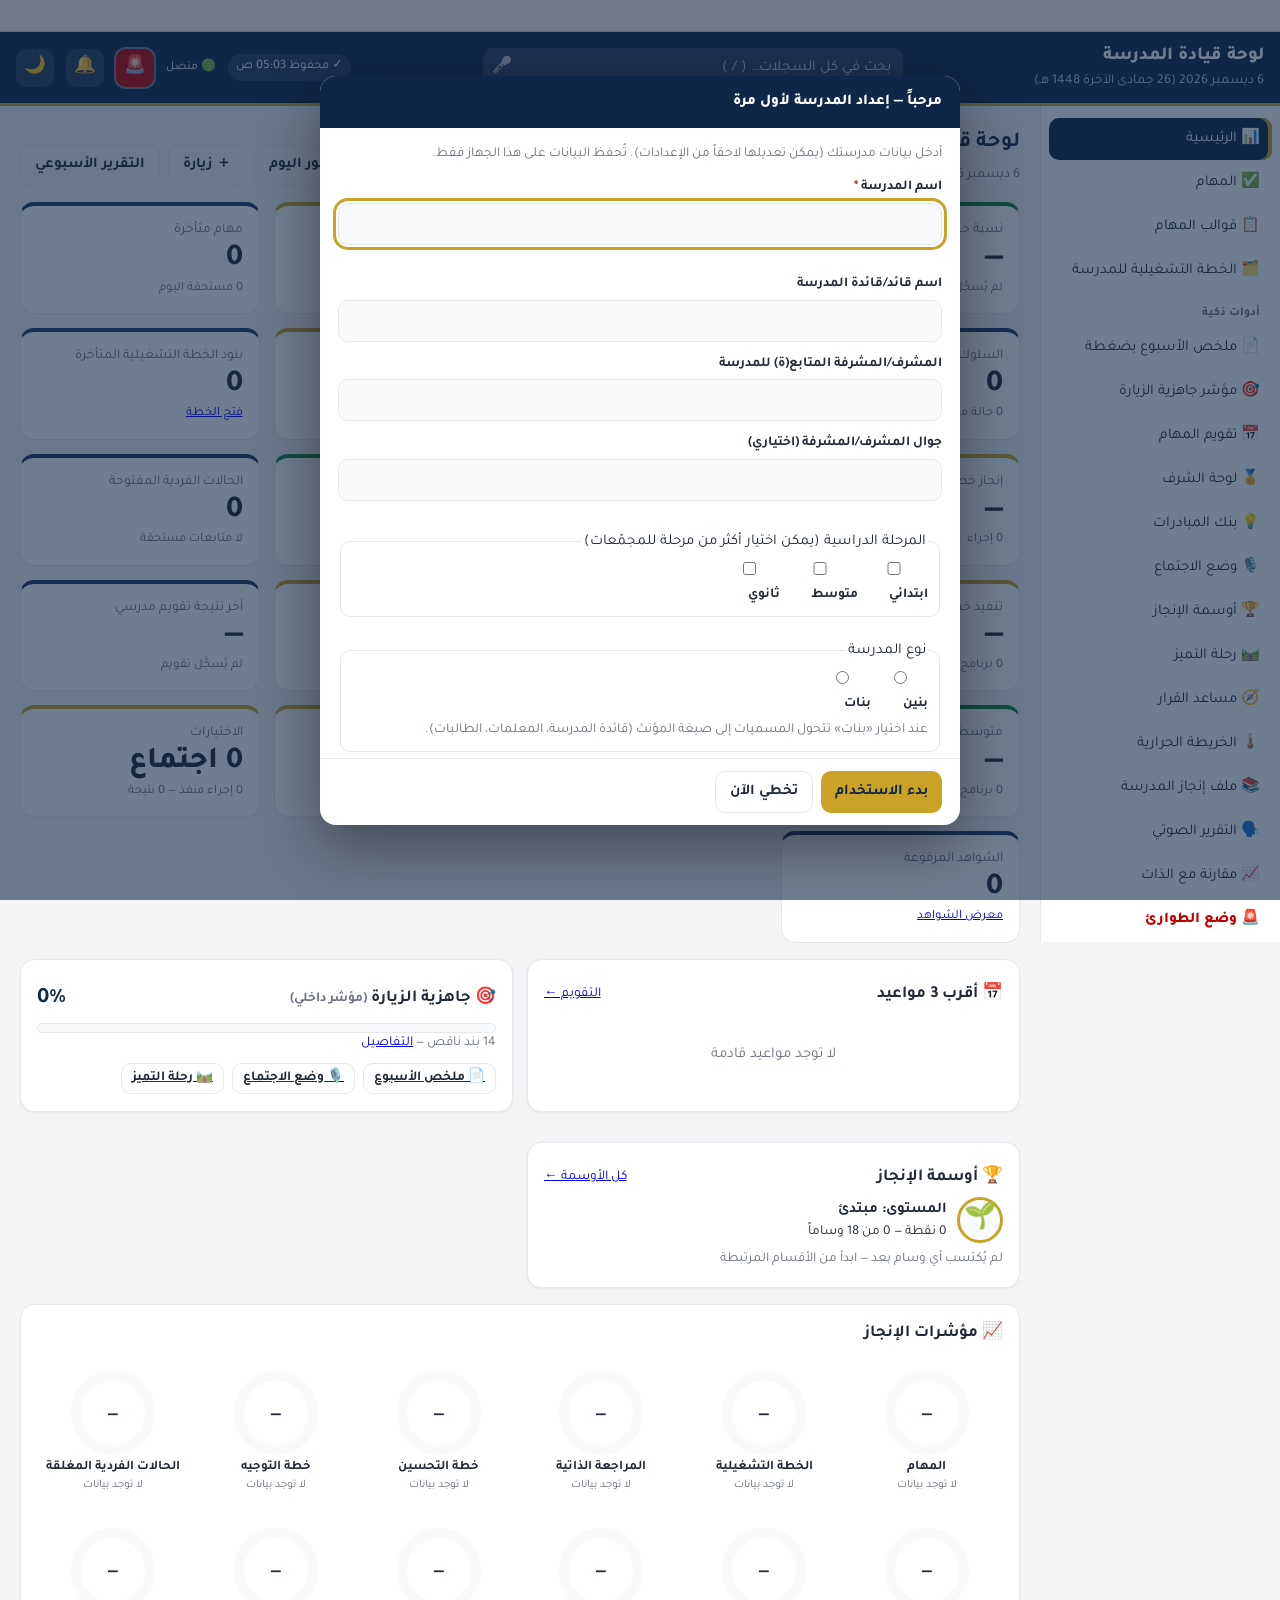
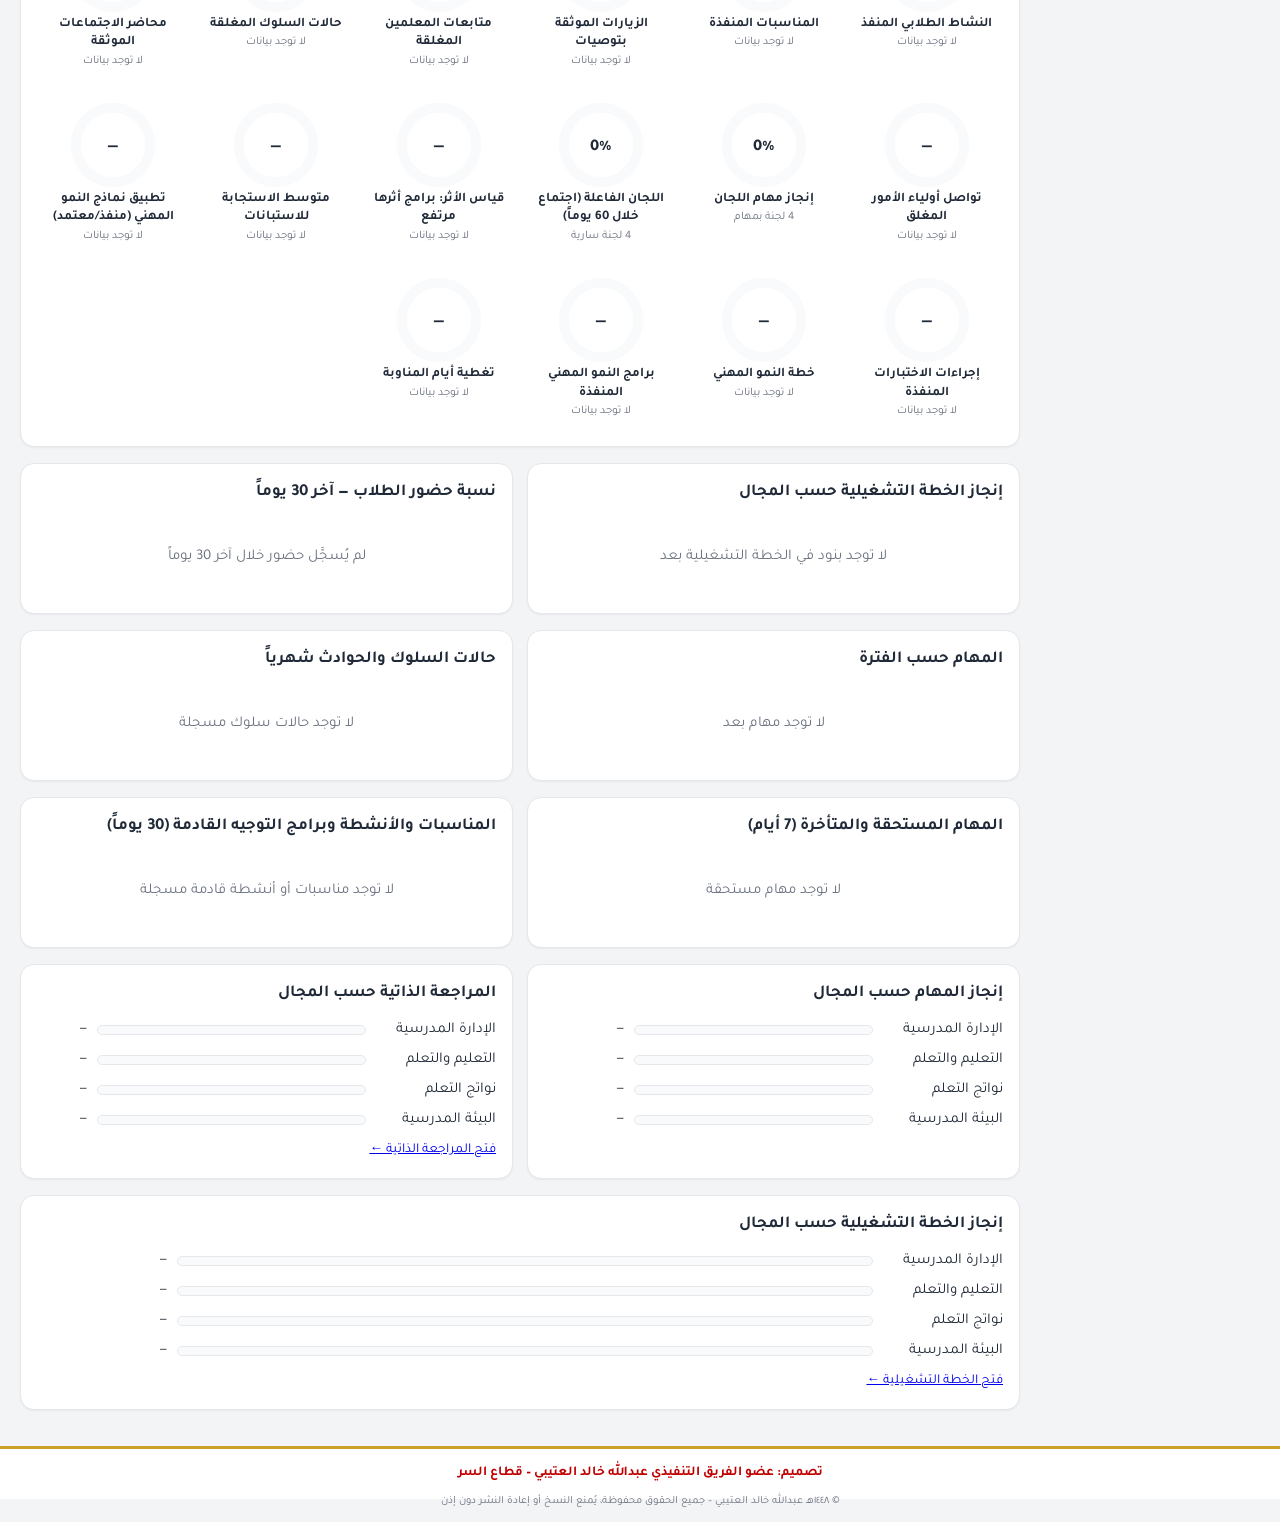
==== index.html @ 77ba96ba "v1.16.0 (wip): مساعد القرار، الخريطة الحرارية، ملف الإنجاز، التقرير الصوتي، وضع الطوارئ، مقارنة مع ا" ====
<!doctype html>
<!--
  لوحة قيادة المدرسة — © 2026 / 1448هـ عبدالله خالد العتيبي (Abdullah Khalid Alotaibi). جميع الحقوق محفوظة — All Rights Reserved.
  يُمنع النسخ أو التعديل أو إعادة النشر أو الاستخدام التجاري للكود أو التصميم دون إذن كتابي مسبق. انظر ملف LICENSE.
-->
<html lang="ar" dir="rtl">
<head>
<meta charset="utf-8">
<meta name="viewport" content="width=device-width,initial-scale=1,viewport-fit=cover">
<title>لوحة قيادة المدرسة</title>
<meta name="description" content="لوحة قيادة لمدير المدرسة: المهام، الزيارات الصفية، الاجتماعات، السلوك، الحضور، المراجعة الذاتية والتقارير — تعمل دون اتصال">
<meta name="theme-color" content="#0f2747">
<link rel="manifest" href="manifest.webmanifest">
<link rel="icon" href="icon.svg" type="image/svg+xml">
<link rel="apple-touch-icon" href="icon-192.png">
<meta name="apple-mobile-web-app-capable" content="yes">
<link rel="stylesheet" href="styles.css">
</head>
<body>
<a class="skip" href="#main">تخطَّ إلى المحتوى</a>
<div id="updateBar" class="banner gold" hidden>يتوفر إصدار جديد من التطبيق. <button id="updBtn" class="btn sm">تحديث الآن</button></div>
<div id="sampleBar" class="banner warn" hidden>⚠️ تعرض اللوحة <b>بيانات تجريبية للتوضيح فقط</b> وليست بيانات حقيقية. <button class="btn sm" data-act="clearSample">حذف البيانات التجريبية</button></div>
<div class="ticker" id="ticker" role="region" aria-label="تنبيهات"><span class="tk-run">⏰ تثبيت الغياب يوميًا قبل الساعة ٨ ص</span></div>
<header class="top">
  <button class="iconbtn menu" id="menuBtn" aria-label="القائمة" aria-expanded="false">☰</button>
  <img id="topLogo" class="logo" alt="" hidden>
  <div class="ttl"><h1 id="schoolTitle">لوحة قيادة المدرسة</h1><div id="todayDate" class="muted small"></div></div>
  <div class="search"><input id="q" type="search" placeholder="بحث في كل السجلات… ( / )" aria-label="بحث"></div>
  <span id="saveInd" class="save" title="حالة الحفظ">✓ محفوظ</span>
  <span id="netInd" class="net"></span>
  <a class="iconbtn emgbtn" id="emgBtn" href="#emg" aria-label="وضع الطوارئ" title="وضع الطوارئ">🚨</a>
  <button class="iconbtn bell" id="bellBtn" aria-label="التنبيهات" aria-haspopup="true">🔔<span id="bellBadge" class="badge" hidden></span></button>
  <button class="iconbtn" id="themeBtn" aria-label="تبديل الوضع الليلي/النهاري">🌙</button>
</header>
<div class="layout">
<nav id="nav" class="side" aria-label="الأقسام">
  <a href="#dashboard" data-v="dashboard">📊 الرئيسية</a>
  <a href="#tasks" data-v="tasks">✅ المهام <span class="pill red" id="navOver" hidden></span></a>
  <a href="#templates" data-v="templates">📋 قوالب المهام</a>
  <a href="#oplan" data-v="oplan">🗂️ الخطة التشغيلية للمدرسة <span class="pill red" id="navOp" hidden></span></a>
  <div class="sep">أدوات ذكية</div>
  <a href="#wsum" data-v="wsum">📄 ملخص الأسبوع بضغطة</a>
  <a href="#ready" data-v="ready">🎯 مؤشر جاهزية الزيارة</a>
  <a href="#cal" data-v="cal">📅 تقويم المهام</a>
  <a href="#honors" data-v="honors">🏅 لوحة الشرف</a>
  <a href="#inits" data-v="inits">💡 بنك المبادرات</a>
  <a href="#meet" data-v="meet">🎙️ وضع الاجتماع</a>
  <a href="#badges" data-v="badges">🏆 أوسمة الإنجاز</a>
  <a href="#journey" data-v="journey">🛤️ رحلة التميز</a>
  <a href="#decide" data-v="decide">🧭 مساعد القرار</a>
  <a href="#heat" data-v="heat">🌡️ الخريطة الحرارية</a>
  <a href="#portfolio" data-v="portfolio">📚 ملف إنجاز المدرسة</a>
  <a href="#vrep" data-v="vrep">🗣️ التقرير الصوتي</a>
  <a href="#cmp" data-v="cmp">📈 مقارنة مع الذات</a>
  <a href="#emg" data-v="emg" class="navemg">🚨 وضع الطوارئ</a>
  <div class="sep">السجلات</div>
  <a href="#attendance" data-v="attendance">🧑‍🎓 حضور الطلاب</a>
  <a href="#visits" data-v="visits">🏫 الزيارات الصفية</a>
  <a href="#followups" data-v="followups">👩‍🏫 متابعة المعلمين</a>
  <a href="#incidents" data-v="incidents">⚠️ السلوك والحوادث</a>
  <a href="#meetings" data-v="meetings">🗓️ الاجتماعات والمحاضر</a>
  <div class="sep">القياس والاستطلاع</div>
  <a href="#impact" data-v="impact">📈 قياس الأثر</a>
  <a href="#surveys" data-v="surveys">📋 الاستبانات</a>
  <div class="sep">الاختبارات</div>
  <a href="#exams" data-v="exams">📝 الاختبارات</a>
  <div class="sep">النمو المهني</div>
  <a href="#pd" data-v="pd">🎓 النمو المهني</a>
  <a href="#tpd" data-v="tpd">📚 النمو المهني للمعلمين ونماذج تطبيقه</a>
  <a href="#pdplan" data-v="pdplan">🗺️ خطة النمو المهني</a>
  <div class="sep">الأنشطة والمناسبات</div>
  <a href="#events" data-v="events">📅 تقويم المناسبات</a>
  <a href="#activities" data-v="activities">🏅 النشاط الطلابي</a>
  <a href="#parents" data-v="parents">👪 تواصل أولياء الأمور</a>
  <a href="#committees" data-v="committees">🧩 اللجان والتكليفات</a>
  <a href="#duty" data-v="duty">🕒 المناوبة والإشراف</a>
  <a href="#recognitions" data-v="recognitions">🏆 تكريم المنسوبين</a>
  <div class="sep">التوجيه الطلابي</div>
  <a href="#guidance" data-v="guidance">🧭 برامج التوجيه الطلابي</a>
  <a href="#gcases" data-v="gcases">🗂️ الحالات الفردية والإحالات</a>
  <a href="#gplan" data-v="gplan">🗓️ خطة برامج التوجيه</a>
  <div class="sep">المراجعة والتحسين</div>
  <a href="#evals" data-v="evals">📊 تحليل نتائج التقويم المدرسي</a>
  <a href="#review" data-v="review">🔎 المراجعة الذاتية</a>
  <a href="#actions" data-v="actions">🎯 إجراءات خطة التحسين</a>
  <div class="sep">أخرى</div>
  <a href="#evidence" data-v="evidence">📎 الشواهد</a>
  <a href="#reports" data-v="reports">🖨️ التقارير والتصدير</a>
  <a href="#audit" data-v="audit">🕓 سجل التغييرات</a>
  <a href="#settings" data-v="settings">⚙️ الإعدادات والنسخ الاحتياطي</a>
  <div class="ver muted small" id="verLbl"></div>
</nav>
<div id="bellPanel" class="bellp card" hidden role="dialog" aria-label="التنبيهات"></div>
<main id="main" tabindex="-1"></main>
</div>
<footer class="credit">تصميم: عضو الفريق التنفيذي عبدالله خالد العتيبي – قطاع السر</footer>
<div class="copyline">© ١٤٤٨هـ عبدالله خالد العتيبي – جميع الحقوق محفوظة، يُمنع النسخ أو إعادة النشر دون إذن</div>
<div id="printArea" class="print-area"></div>
<dialog id="dlg"><form id="dlgForm" method="dialog" novalidate></form></dialog>
<div id="toast" role="status" aria-live="polite"></div>
<input type="file" id="fileIn" accept="application/json,.json" hidden>
<input type="file" id="evIn" multiple accept="image/*,.pdf,.doc,.docx,.xls,.xlsx,.ppt,.pptx,.csv,.txt" hidden>
<input type="file" id="secIn" multiple accept="image/*,.pdf,.doc,.docx,.xls,.xlsx,.ppt,.pptx,.csv,.txt" hidden>
<input type="file" id="opIn" accept=".pdf,.doc,.docx,.xls,.xlsx,.ppt,.pptx" hidden>
<input type="file" id="opImpIn" accept=".csv,.xlsx,.xls,.ods,text/csv" hidden>
<input type="file" id="logoIn" accept="image/*" hidden>
<script src="vendor/qrcode.js" defer></script>
<script src="app.js"></script>
</body>
</html>
---- styles.css ----
@font-face{font-family:Tajawal;src:url(fonts/Tajawal-400.ttf) format('truetype');font-weight:400;font-display:swap}
@font-face{font-family:Tajawal;src:url(fonts/Tajawal-700.ttf) format('truetype');font-weight:700;font-display:swap}
@font-face{font-family:Tajawal;src:url(fonts/Tajawal-800.ttf) format('truetype');font-weight:800;font-display:swap}
:root{--navy:#0f2747;--navy2:#1b3a63;--gold:#c9a227;--gold2:#e9d48a;--bg:#f3f4f6;--card:#fff;--text:#1f2937;--muted:#6b7280;--line:#e5e7eb;--ok:#15803d;--warn:#b45309;--bad:#b91c1c;--info:#1d4ed8;--soft:#f9fafb}
[data-theme=dark]{--bg:#0b1220;--card:#121b2d;--text:#e5e7eb;--muted:#9ca3af;--line:#243149;--soft:#0f1729;--navy2:#24497a}
*{box-sizing:border-box}
html,body{margin:0}
body{font-family:Tajawal,"Segoe UI","Noto Naskh Arabic","Noto Sans Arabic",Tahoma,Arial,sans-serif;background:var(--bg);color:var(--text);line-height:1.6;font-size:15px}
.skip{position:absolute;right:-999px}.skip:focus{right:8px;top:8px;z-index:99;background:#fff;padding:6px}
button,input,select,textarea{font:inherit;color:inherit}
:focus-visible{outline:3px solid var(--gold);outline-offset:2px}
.top{position:sticky;top:0;z-index:20;display:flex;align-items:center;gap:12px;padding:10px 16px;background:var(--navy);color:#fff;border-bottom:3px solid var(--gold)}
.top h1{margin:0;font-size:1.15rem;font-weight:800}
.top .muted{color:#cbd5e1}
.ttl{flex:0 1 auto;min-width:0}
.logo{width:42px;height:42px;object-fit:contain;background:#fff;border-radius:8px;padding:2px}
.search{flex:1;display:flex;justify-content:center}
.search input{width:100%;max-width:420px;border:0;border-radius:10px;padding:8px 12px;background:#ffffff1f;color:#fff}
.search input::placeholder{color:#cbd5e1}
.iconbtn{background:#ffffff1a;border:0;color:#fff;width:38px;height:38px;border-radius:10px;cursor:pointer;font-size:1.1rem}
.menu{display:none}
.save{font-size:.8rem;padding:3px 8px;border-radius:20px;background:#ffffff1a;white-space:nowrap}
.save.saving{background:var(--gold);color:var(--navy)}
.net{font-size:.75rem;white-space:nowrap}
.layout{display:flex;min-height:calc(100vh - 64px)}
.side{width:240px;flex:none;background:var(--card);border-left:1px solid var(--line);padding:12px 8px;position:sticky;top:64px;height:calc(100vh - 64px);overflow:auto}
.side a{display:flex;align-items:center;gap:6px;padding:9px 12px;border-radius:10px;color:var(--text);text-decoration:none;margin-bottom:2px}
.side a:hover{background:var(--soft)}
.side a.on{background:var(--navy);color:#fff;box-shadow:inset -4px 0 0 var(--gold)}
.side .sep{font-size:.75rem;color:var(--muted);margin:12px 12px 4px;font-weight:700}
.ver{padding:12px}
main{flex:1;min-width:0;padding:20px;max-width:1300px}
h2{font-size:1.35rem;margin:0 0 4px;color:var(--navy)}[data-theme=dark] h2{color:var(--gold2)}
h3{font-size:1.05rem;margin:0 0 10px}
.muted{color:var(--muted)}.small{font-size:.85rem}
.head{display:flex;flex-wrap:wrap;align-items:flex-end;justify-content:space-between;gap:10px;margin-bottom:16px}
.card{background:var(--card);border:1px solid var(--line);border-radius:14px;padding:16px;margin-bottom:16px;box-shadow:0 1px 2px #0000000d}
.grid{display:grid;gap:14px}
.kpis{grid-template-columns:repeat(auto-fit,minmax(190px,1fr));margin-bottom:16px}
.kpi{background:var(--card);border:1px solid var(--line);border-radius:14px;padding:14px 16px;border-top:4px solid var(--navy2)}
.kpi.gold{border-top-color:var(--gold)}.kpi.red{border-top-color:var(--bad)}.kpi.green{border-top-color:var(--ok)}
.kpi .l{color:var(--muted);font-size:.85rem}.kpi .v{font-size:1.9rem;font-weight:800;line-height:1.2}.kpi .s{font-size:.8rem;color:var(--muted)}
.two{grid-template-columns:1fr 1fr}
.btn{background:var(--navy);color:#fff;border:0;border-radius:10px;padding:8px 14px;cursor:pointer;font-weight:700;white-space:nowrap}
.btn:hover{background:var(--navy2)}
.btn.gold{background:var(--gold);color:var(--navy)}
.btn.ghost{background:transparent;color:var(--text);border:1px solid var(--line)}
.btn.red{background:var(--bad)}
.btn.sm{padding:4px 10px;font-size:.85rem}
.btns{display:flex;flex-wrap:wrap;gap:8px}
.tbl-wrap{overflow-x:auto}
table{width:100%;border-collapse:collapse;font-size:.9rem}
th,td{padding:8px;border-bottom:1px solid var(--line);text-align:right;vertical-align:top}
th{background:var(--soft);font-weight:700;white-space:nowrap}
tr.over td{background:#b91c1c12}
.pill{display:inline-block;padding:1px 9px;border-radius:20px;font-size:.78rem;background:var(--soft);border:1px solid var(--line);white-space:nowrap}
.pill.red{background:var(--bad);color:#fff;border:0}.pill.green{background:#15803d1a;color:var(--ok);border-color:#15803d40}
.pill.amber{background:#b453091a;color:var(--warn);border-color:#b4530940}.pill.blue{background:#1d4ed81a;color:var(--info);border-color:#1d4ed840}
.pill.sample{background:var(--gold2);color:#5b4500;border:0}
.bar{height:10px;background:var(--soft);border:1px solid var(--line);border-radius:10px;overflow:hidden}
.bar>i{display:block;height:100%;background:linear-gradient(90deg,var(--gold),var(--navy2))}
.row{display:flex;align-items:center;gap:10px;margin:6px 0}.row .grow{flex:1}
.filters{display:flex;flex-wrap:wrap;gap:8px;margin-bottom:10px}
.filters select,.filters input{padding:6px 10px;border:1px solid var(--line);border-radius:10px;background:var(--card)}
.empty{padding:28px;text-align:center;color:var(--muted)}
.banner{padding:8px 16px;text-align:center;font-size:.9rem}
.banner.gold{background:var(--gold);color:var(--navy)}.banner.warn{background:#fef3c7;color:#78350f}
.banner .btn{margin-inline-start:8px}
dialog{border:0;border-radius:16px;padding:0;width:min(640px,96vw);background:var(--card);color:var(--text);box-shadow:0 20px 60px #0006}
dialog::backdrop{background:#0f274799}
.dlg-h{padding:14px 18px;background:var(--navy);color:#fff;font-weight:800;display:flex;justify-content:space-between}
.dlg-b{padding:16px 18px;display:grid;grid-template-columns:1fr 1fr;gap:12px;max-height:70vh;overflow:auto}
.dlg-f{padding:12px 18px;border-top:1px solid var(--line);display:flex;gap:8px;justify-content:flex-start}
.fld{display:flex;flex-direction:column;gap:4px}.fld.full{grid-column:1/-1}
.fld label{font-size:.85rem;font-weight:700}
.fld input,.fld select,.fld textarea{padding:8px 10px;border:1px solid var(--line);border-radius:10px;background:var(--soft);width:100%}
.fld textarea{min-height:80px;resize:vertical}
.fld .err{color:var(--bad);font-size:.8rem;min-height:1em}
.fld.bad input,.fld.bad select,.fld.bad textarea{border-color:var(--bad)}
.req{color:var(--bad)}
#toast{position:fixed;bottom:18px;left:50%;transform:translateX(-50%);background:var(--navy);color:#fff;padding:10px 18px;border-radius:12px;opacity:0;transition:.25s;pointer-events:none;z-index:50;border-bottom:3px solid var(--gold)}
#toast.show{opacity:1}
.tpl-group{margin-bottom:14px}
.tpl{display:flex;align-items:flex-start;gap:8px;padding:8px;border-bottom:1px dashed var(--line)}
.tpl input[type=checkbox]{margin-top:5px;width:18px;height:18px}
.rv-item{display:grid;grid-template-columns:1fr auto;gap:8px;padding:10px 0;border-bottom:1px solid var(--line)}
.seg{display:inline-flex;border:1px solid var(--line);border-radius:10px;overflow:hidden}
.seg button{border:0;background:var(--card);padding:5px 10px;cursor:pointer;font-size:.85rem}
.seg button.on[data-s="2"]{background:var(--ok);color:#fff}.seg button.on[data-s="1"]{background:var(--warn);color:#fff}.seg button.on[data-s="0"]{background:var(--bad);color:#fff}
.rv-item textarea{grid-column:1/-1;padding:6px 10px;border:1px solid var(--line);border-radius:10px;background:var(--soft);min-height:38px}
.hl{background:var(--gold2);color:#000;border-radius:3px}
.print-area{display:none}
@media (max-width:900px){.two{grid-template-columns:1fr}}
@media (max-width:820px){
 .menu{display:inline-block}
 .side{position:fixed;top:0;right:0;height:100vh;z-index:40;transform:translateX(105%);transition:.2s;box-shadow:-10px 0 30px #0004;padding-top:20px}
 .side.open{transform:none}
 .top{flex-wrap:wrap;gap:8px;padding:8px 10px}
 .search{order:9;flex-basis:100%}.search input{max-width:none}
 .ttl h1{font-size:1rem}
 main{padding:12px}
 .dlg-b{grid-template-columns:1fr}
 .kpi .v{font-size:1.5rem}
 .kpis{grid-template-columns:1fr 1fr}
 .net{display:none}
 table.resp thead{display:none}
 table.resp tr{display:block;border:1px solid var(--line);border-radius:12px;margin-bottom:10px;padding:6px;background:var(--card)}
 table.resp td{display:flex;gap:8px;border:0;padding:4px 6px}
 table.resp td::before{content:attr(data-l);font-weight:700;color:var(--muted);min-width:90px;flex:none}
}
@media print{
 body{background:#fff;color:#000;font-size:12pt}
 body>*:not(.print-area){display:none!important}
 .print-area{display:block}
 .print-area table{font-size:10pt}
 .print-area th{background:#eef1f6!important;-webkit-print-color-adjust:exact;print-color-adjust:exact}
 .ph{display:flex;align-items:center;gap:12px;border-bottom:3px solid #c9a227;padding-bottom:8px;margin-bottom:12px}
 .ph img{width:64px;height:64px;object-fit:contain}
 .print-area h2{color:#0f2747}
 .print-area section{page-break-inside:avoid;margin-bottom:14px}
 .sig{display:flex;justify-content:space-between;margin-top:40px}
 @page{size:A4;margin:14mm}
}
.bell{position:relative}.badge{position:absolute;top:-4px;left:-4px;background:var(--bad);color:#fff;border-radius:10px;font-size:.7rem;padding:0 6px;font-weight:800}
.bellp{position:fixed;top:66px;left:12px;width:min(380px,94vw);max-height:75vh;overflow:auto;z-index:45;box-shadow:0 12px 40px #0004}
.bellp h4{margin:10px 0 4px;color:var(--navy2);font-size:.9rem}.bellp .it{display:flex;justify-content:space-between;gap:8px;padding:6px 0;border-bottom:1px dashed var(--line);font-size:.9rem}
@media (max-width:820px){.ttl{flex:1}.save{font-size:.7rem;padding:2px 6px}.logo{width:34px;height:34px}.iconbtn{width:34px;height:34px}}
.credit{text-align:center;padding:14px;font-size:.85rem;color:var(--muted);border-top:3px solid var(--gold);background:var(--card)}
@media (max-width:820px){#todayDate{display:none}}
.evb{position:relative}.evn{background:var(--gold);color:var(--navy);border-radius:10px;padding:0 6px;font-size:.72rem;font-weight:800;margin-inline-start:3px}
.ev-drop{border:2px dashed var(--gold);border-radius:14px;padding:18px;text-align:center;cursor:pointer;background:var(--soft)}.ev-drop.on{background:var(--gold2)}
.ev-grid{display:grid;grid-template-columns:repeat(auto-fill,minmax(150px,1fr));gap:12px}
.ev-it{border:1px solid var(--line);border-radius:12px;padding:8px;background:var(--card);display:flex;flex-direction:column;gap:4px}
.ev-it img{width:100%;height:110px;object-fit:cover;border-radius:8px;background:var(--soft)}.ev-ic{height:110px;display:flex;align-items:center;justify-content:center;font-size:3rem;background:var(--soft);border-radius:8px}
.ev-nm{font-size:.82rem;white-space:nowrap;overflow:hidden;text-overflow:ellipsis}

.ticker{position:relative;height:32px;overflow:hidden;background:#fff5f5;border-bottom:1px solid #fecaca}
.ticker .tk-run{position:absolute;top:0;right:100%;line-height:32px;white-space:nowrap;color:#c00;font-weight:800;font-size:.95rem;animation:tk 30s linear infinite;will-change:transform}
@keyframes tk{from{transform:translateX(0)}to{transform:translateX(calc(100vw + 100%))}}
.ticker:hover .tk-run,.ticker.paused .tk-run,.ticker:focus-within .tk-run{animation-play-state:paused}
[data-theme=dark] .ticker{background:#2a1215;border-color:#5c1d24}[data-theme=dark] .ticker .tk-run,[data-theme=dark] .tk-link{color:#ff6b6b}
@media (max-width:820px){.ticker .tk-run{font-size:.9rem}}
@media (prefers-reduced-motion:reduce){.ticker{height:auto;min-height:32px}.ticker .tk-run{animation:none;position:static;display:block;text-align:center;white-space:normal}}
@media print{.ticker{display:none}}
/* Girls' school pink palette */
[data-g=girls]{--navy:#8a1f5a;--navy2:#b03a7a;--gold:#e98fbc;--gold2:#f9d5e7;--bg:#fdf3f8;--line:#f1d9e5;--soft:#fdf7fa}
[data-g=girls][data-theme=dark]{--navy:#4a1233;--navy2:#8e2f66;--gold:#f19cc6;--gold2:#5c2443;--bg:#170b12;--card:#22121b;--line:#43223a;--soft:#1c0f17;--text:#f6e7ef;--muted:#c9a7b9}
[data-g=girls] .btn.gold{color:#4a0d2f}[data-g=girls] .evn{color:#4a0d2f}
[data-g=girls][data-theme=dark] h2{color:#f7b6d5}
[data-g=girls] .pill.sample{color:#6b1442}
.navf{margin-inline-start:auto;font-size:.72rem;background:var(--gold2);color:#4a3500;border-radius:10px;padding:0 6px;font-weight:700}[data-g=girls] .navf{color:#6b1442}.side a.on .navf{background:var(--gold);color:var(--navy)}
.seccard>summary{list-style:none}.seccard>summary::-webkit-details-marker{display:none}
.ttl{max-width:48%}#todayDate{white-space:nowrap;overflow:hidden;text-overflow:ellipsis}
.search{min-width:180px}
@media (max-width:820px){.ttl{max-width:none}table.resp td{flex-wrap:wrap;word-break:break-word;min-width:0}table.resp td>*{max-width:100%}}

:root{--d1:#1d4ed8;--d2:#0f766e;--d3:#b45309;--d4:#7c3aed}
.ptabs{display:flex;gap:8px;overflow-x:auto;padding:4px 2px 10px;margin-bottom:6px;scrollbar-width:thin}
.ptab{display:inline-flex;align-items:center;gap:6px;border:1px solid var(--line);background:var(--card);border-radius:999px;padding:7px 14px;cursor:pointer;white-space:nowrap;font-weight:700;color:var(--text);transition:.15s}
.ptab:hover{border-color:var(--gold)}.ptab.on{background:var(--navy);color:#fff;border-color:var(--navy);box-shadow:0 3px 10px #0002}
.ptab .pc{background:var(--soft);color:var(--text);border-radius:999px;padding:0 8px;font-size:.78rem}.ptab.on .pc{background:var(--gold);color:var(--navy)}
.ptab .po{background:var(--bad);color:#fff;border-radius:999px;padding:0 7px;font-size:.75rem}
.pgroup{margin:6px 0 18px}.pghead{display:flex;align-items:center;gap:10px;padding:8px 2px;border-bottom:2px solid var(--gold);margin-bottom:10px}.pghead h3{margin:0;flex:1;color:var(--navy2)}[data-theme=dark] .pghead h3{color:var(--gold2)}
.pi{font-size:1.15rem}
.tgrid{display:grid;grid-template-columns:repeat(auto-fill,minmax(340px,1fr));gap:12px}
.tcard{display:flex;gap:12px;align-items:flex-start;background:var(--card);border:1px solid var(--line);border-inline-start:5px solid var(--dc);border-radius:14px;padding:12px 14px;box-shadow:0 1px 3px #0000000f;transition:.15s}
.tcard:hover{box-shadow:0 6px 18px #00000014;transform:translateY(-1px)}
.tcard.over{background:linear-gradient(0deg,#b91c1c0d,#b91c1c0d),var(--card);border-color:#b91c1c55;border-inline-start-color:var(--bad)}
.tcard.done{opacity:.72}.tcard.done .ttl2{text-decoration:line-through;text-decoration-color:var(--muted)}
.tchk{flex:none;width:28px;height:28px;border-radius:50%;border:2px solid var(--gold);background:transparent;cursor:pointer;color:#fff;font-weight:800;margin-top:2px}
.tchk:hover{background:var(--gold2)}.tcard.done .tchk{background:var(--ok);border-color:var(--ok);cursor:default}
.tbody{flex:1;min-width:0}.ttl2{font-weight:700;line-height:1.5;margin-bottom:6px}
.chips{display:flex;flex-wrap:wrap;gap:5px}.chip{font-size:.74rem;padding:1px 9px;border-radius:999px;background:var(--soft);border:1px solid var(--line);white-space:nowrap}
.chip.dom{background:color-mix(in srgb,var(--dc) 12%,transparent);color:var(--dc);border-color:color-mix(in srgb,var(--dc) 35%,transparent);font-weight:700}
[data-theme=dark] .chip.dom{color:color-mix(in srgb,var(--dc) 55%,#fff)}
.chip.red{background:#b91c1c14;color:var(--bad);border-color:#b91c1c40}.chip.amber{background:#b4530914;color:var(--warn);border-color:#b4530940}.chip.green{background:#15803d14;color:var(--ok);border-color:#15803d40}.chip.blue{background:#1d4ed814;color:var(--info);border-color:#1d4ed840}.chip.gray{color:var(--muted)}
[data-theme=dark] .chip.red{color:#fca5a5}[data-theme=dark] .chip.amber{color:#fcd34d}[data-theme=dark] .chip.green{color:#86efac}[data-theme=dark] .chip.blue{color:#93c5fd}
.tnote{margin-top:6px}
.tside{flex:none;display:flex;flex-direction:column;align-items:flex-end;gap:6px;text-align:left}.tdue{font-size:.8rem;color:var(--muted);text-align:end}.tdue.bad{color:var(--bad);font-weight:700}
.tdom{margin:14px 0}.tdom h4{margin:0 0 8px;color:var(--dc);border-inline-start:4px solid var(--dc);padding-inline-start:8px}
[data-theme=dark] .tdom h4{color:color-mix(in srgb,var(--dc) 55%,#fff)}
.tplgrid{display:grid;grid-template-columns:repeat(auto-fill,minmax(300px,1fr));gap:8px}
.tplc{display:flex;align-items:center;gap:8px;border:1px solid var(--line);border-radius:12px;padding:8px 10px;background:var(--soft);cursor:pointer}
.tplc:has(input:checked){border-color:var(--gold);background:color-mix(in srgb,var(--gold) 14%,var(--card))}
.tplc input[type=checkbox]{width:18px;height:18px;flex:none;accent-color:var(--navy)}
.tplc .tpl-t{flex:1;min-width:0;border:0;background:transparent;padding:2px;font-weight:600}
.iconbtn.sm{width:26px;height:26px;font-size:.8rem;background:transparent;color:var(--muted)}
@media (max-width:820px){.tgrid,.tplgrid{grid-template-columns:1fr}.tcard{flex-wrap:wrap}.tside{flex-direction:row;width:100%;justify-content:space-between;align-items:center;padding-top:6px;border-top:1px dashed var(--line)}.tdue br{display:none}.ptab{padding:6px 11px}}
@media print{.print-area h3{border-bottom:2px solid #c9a227;padding-bottom:3px;margin-top:14px}.print-area table tr:nth-child(even) td{background:#f7f7f9!important;-webkit-print-color-adjust:exact;print-color-adjust:exact}}

.tcard{flex-wrap:wrap}.tbody{flex:1 1 calc(100% - 50px)}
.tside{flex:1 1 100%;flex-direction:row;justify-content:space-between;align-items:center;padding-top:8px;margin-top:2px;border-top:1px dashed var(--line);text-align:start}.tdue{text-align:start}.tdue br{display:none}
.tplc{align-items:flex-start}.tplc .tpl-t{resize:none;line-height:1.5;font:inherit;font-weight:600;min-height:2.6em;overflow:hidden}
.tplc input[type=checkbox]{margin-top:4px}

.rings{display:grid;grid-template-columns:repeat(auto-fill,minmax(130px,1fr));gap:10px}
.ring{display:flex;flex-direction:column;align-items:center;text-decoration:none;color:var(--text);padding:8px;border-radius:12px;border:1px solid transparent;transition:.15s}
.ring:hover{border-color:var(--line);background:var(--soft)}
.ring svg{width:92px;height:92px}.rg-bg{fill:none;stroke:var(--soft);stroke-width:9}[data-theme=dark] .rg-bg{stroke:var(--line)}
.rg-fg{fill:none;stroke-width:9;stroke-linecap:round;animation:rg 1.1s ease-out both}
@keyframes rg{from{stroke-dashoffset:var(--c)}to{stroke-dashoffset:var(--o)}}
.rg-t{font-weight:800;font-size:15px;fill:var(--text);font-family:inherit}
.rg-l{font-weight:700;font-size:.82rem;text-align:center;line-height:1.4}.rg-s{font-size:.72rem;color:var(--muted);text-align:center}
.chart{width:100%;height:auto;display:block;overflow:visible}
.chart .ct{fill:var(--text);font-size:13px;font-family:inherit}.chart .ct.s{fill:var(--muted);font-size:11px}.chart .ct.b{font-weight:800}
.cb-bg{fill:var(--soft)}[data-theme=dark] .cb-bg{fill:var(--line)}
.cg{stroke:var(--line);stroke-dasharray:4 4}
.cl{fill:none;stroke:var(--navy2);stroke-width:3;stroke-linejoin:round;stroke-linecap:round}[data-theme=dark] .cl{stroke:var(--gold)}
.cd{fill:var(--gold);stroke:var(--card);stroke-width:2}
.s-done{fill:var(--ok);background:var(--ok)}.s-pend{fill:var(--gold);background:var(--gold)}.s-over{fill:var(--bad);background:var(--bad)}.s-inc{fill:var(--navy2)}[data-theme=dark] .s-inc{fill:var(--gold)}
.legend{display:flex;gap:14px;justify-content:center;font-size:.8rem;margin-top:4px}.legend i{display:inline-block;width:12px;height:12px;border-radius:3px;margin-inline-end:4px;vertical-align:middle}
.anim{animation:gx 1s ease-out both;transform-box:fill-box;transform-origin:right}
@keyframes gx{from{transform:scaleX(0)}}
.anim-v{animation:gy .9s ease-out both;transform-box:fill-box;transform-origin:bottom}
@keyframes gy{from{transform:scaleY(0)}}
.anim-l{stroke-dasharray:2000;animation:gl 1.6s ease-out both}@keyframes gl{from{stroke-dashoffset:2000}to{stroke-dashoffset:0}}
@media (prefers-reduced-motion:reduce){.rg-fg,.anim,.anim-v,.anim-l{animation:none}}
@media (max-width:820px){.rings{grid-template-columns:repeat(3,1fr);gap:4px}.ring svg{width:76px;height:76px}.rg-l{font-size:.74rem}}
@media (max-width:380px){.rings{grid-template-columns:repeat(2,1fr)}}
.chart{direction:ltr}.chart text{unicode-bidi:plaintext}
.tside .btns{flex-wrap:nowrap}.tdue{flex:1}
[hidden]{display:none!important}

.comgrid{display:grid;grid-template-columns:repeat(auto-fill,minmax(260px,1fr));gap:12px;margin-bottom:16px}
.comcard{display:block;text-decoration:none;color:var(--text);background:var(--card);border:1px solid var(--line);border-top:4px solid var(--gold);border-radius:14px;padding:14px;transition:.15s}
.comcard:hover{box-shadow:0 6px 18px #00000014;transform:translateY(-1px)}
@media (max-width:820px){.comgrid{grid-template-columns:1fr}}

.offc h3{color:var(--navy2)}[data-theme=dark] .offc h3{color:var(--gold2)}
.offp{line-height:2;margin:0}.offl{margin:0;padding-inline-start:22px;line-height:2}
.offt{margin:0;padding-inline-start:26px;line-height:1.9}.offt li{padding:6px 4px;border-bottom:1px dashed var(--line);display:list-item}
.offt li>*{vertical-align:middle}.offt .tk{display:inline-block;margin-inline-end:6px}.offt .tk input{width:18px;height:18px;accent-color:var(--ok)}
.offt li.dn .tx{color:var(--muted);text-decoration:line-through}.offt .evb{margin-inline-start:6px;padding:0 8px}
@media print{.print-area ol,.print-area ul{line-height:1.9}.print-area section h3{font-size:12pt}}

.credit{color:#c00000!important;font-weight:700}
[data-theme=dark] .credit{color:#ff6b6b!important}
.credit-print{color:#c00000!important}
@media print{.credit,.credit-print{color:#c00000!important;-webkit-print-color-adjust:exact;print-color-adjust:exact}}

@media (max-width:820px){table.resp td>.cv{flex:1 1 0;min-width:0}}

.fhead{border-top:1px dashed var(--line);padding-top:8px;margin-top:4px;color:var(--navy2)}[data-theme=dark] .fhead{color:var(--gold2)}
.howto summary{cursor:pointer}.howto[open] summary{margin-bottom:8px}
.svb{border:1px solid var(--line);border-radius:12px;padding:10px;margin-top:8px}.svb select{max-width:60%}
.svq{border-bottom:1px dashed var(--line);padding:8px 0}.recs{padding-inline-start:18px;line-height:2}
.hb{display:flex;flex-direction:column;gap:4px;margin-top:6px}.hbr{display:flex;align-items:center;gap:8px;font-size:.88rem}
.hbl{width:130px;flex:none}.hbt{flex:1;background:var(--bg);border-radius:6px;height:14px;overflow:hidden}.hbt i{display:block;height:100%;background:var(--gold);border-radius:6px;-webkit-print-color-adjust:exact;print-color-adjust:exact}
.hbv{width:80px;flex:none;text-align:left;direction:ltr;font-variant-numeric:tabular-nums}
.svqr{margin-top:10px;width:200px;max-width:70vw;background:#fff;padding:6px;border-radius:8px}.svqr svg{width:100%;height:auto;display:block}
@media (max-width:820px){.hbl{width:96px}.hbv{width:64px}}
@media print{.hbt{border:1px solid #ccc}}
.pill.gray{background:#eef1f4;color:#55606b}[data-theme=dark] .pill.gray{background:#2a3340;color:#c5ccd5}
#toast{pointer-events:none}

.vw{position:relative;display:block;width:100%}.vw>input,.vw>textarea{width:100%;padding-inline-end:38px!important}
.search .vw{display:flex;max-width:100%}.search .vw>input{flex:1}
.micb{position:absolute;inset-inline-end:4px;top:50%;transform:translateY(-50%);width:30px;height:30px;border:0;border-radius:50%;background:transparent;cursor:pointer;font-size:16px;line-height:30px;padding:0;opacity:.75}
.vw.ta .micb{top:6px;transform:none}.micb:hover,.micb:focus-visible{opacity:1;background:#0000000f}
.micb.on{opacity:1;background:#c00000;color:#fff;animation:micp 1.2s infinite}.vw.listening>input,.vw.listening>textarea{outline:2px solid #c00000;outline-offset:1px}
@keyframes micp{0%{box-shadow:0 0 0 0 #c0000066}70%{box-shadow:0 0 0 9px #c0000000}100%{box-shadow:0 0 0 0 #c0000000}}
@media (prefers-reduced-motion:reduce){.micb.on{animation:none}}
@media print{.micb{display:none!important}}
.search .vw{max-width:420px;width:100%}.search .micb{color:#fff;filter:grayscale(1) brightness(2.2)}.search .micb.on{filter:none}
@media (max-width:820px){.search .vw{max-width:none}}

.tk-link{color:#c00;text-decoration:none;cursor:pointer;padding:4px 2px}.tk-link u{text-decoration:underline;text-decoration-thickness:2px;text-underline-offset:3px}.tk-link:hover,.tk-link:focus-visible{background:#fee2e2;border-radius:6px;outline:none}
[data-theme=dark] .tk-link:hover{background:#3b1418}
.tk-sep{display:inline-block;margin:0 22px;color:#c00;opacity:.8}

.tpdg{border:1px solid var(--line);border-radius:12px;padding:8px 10px;margin-top:8px}.tpdg summary{cursor:pointer}
.tpdi{display:flex;gap:10px;align-items:center;padding:8px 0;border-top:1px dashed var(--line)}.tpdic{font-size:22px;flex:none}
.tpdi .btns{flex-wrap:nowrap}
@media (max-width:820px){.tpdi{flex-wrap:wrap}.tpdi .btns{width:100%;justify-content:flex-start}}
.tpdlib{overflow:hidden}.tpdi .grow{overflow-wrap:anywhere}
@media (max-width:820px){.tpdlib>.row{flex-direction:column;align-items:stretch!important}.tpdlib>.row .btns{flex-wrap:wrap}.tpdlib>.row .btns .btn{flex:1 1 100%;justify-content:center;text-align:center}.tpdi .btns{flex-wrap:wrap}}
.tk-hot{background:#c00;color:#fff;border-radius:6px;padding:1px 8px;animation:tkblink 1.2s ease-in-out infinite}.tk-hotitem{text-decoration:underline wavy #c00 1px;text-underline-offset:6px}@keyframes tkblink{50%{opacity:.55}}[data-theme=dark] .tk-hot{background:#ff6b6b;color:#2a1215}
dialog>.updin{position:sticky;top:0;z-index:20;border-radius:12px 12px 0 0}
#bkRem{position:fixed;bottom:16px;inset-inline:16px;margin-inline:auto;max-width:560px;z-index:45;display:flex;gap:10px;align-items:center;flex-wrap:wrap;background:var(--card);color:var(--text);border:2px solid var(--gold);border-radius:14px;padding:12px 14px;box-shadow:0 6px 24px #0003}
#bkRem .btns{flex-wrap:wrap}
.evsvg{width:100%;max-width:640px;height:auto;display:block;margin:8px auto;direction:ltr}
.evgrid{stroke:#cbd5e1;stroke-width:1;stroke-dasharray:3 3}.evtick{font-size:11px;fill:#64748b;font-family:inherit}.evlab{font-size:13px;fill:currentColor;font-family:inherit;font-weight:700}.evval{font-size:12px;font-weight:800;fill:currentColor;font-family:inherit}
.evbar{fill:#3b82f6}.evbar.t{fill:#16a34a}.evbar.w{fill:#c00}.evbar.s{fill:#0f766e}.evbar.e{fill:#b45309}
.evln{stroke:#3b82f6;stroke-width:3}.evpt.s{fill:#0f766e}.evpt.e{fill:#b45309}
.evsvg text{fill:currentColor}.evsvg .evtick{fill:#64748b}
.evlegend .lg{display:inline-block;width:12px;height:12px;border-radius:3px;vertical-align:middle;margin-inline:6px 2px}.evlegend .lg.s{background:#0f766e}.evlegend .lg.e{background:#b45309}
.evt{width:100%;border-collapse:collapse;margin-top:8px}.evt th,.evt td{text-align:center}.evt td:first-child,.evt th:first-child{text-align:right}
.evweak td{background:#fee2e2;color:#7f1d1d;font-weight:700}[data-theme=dark] .evweak td{background:#4c1d1d;color:#fecaca}
.evnote{background:#fef2f2;border-inline-start:4px solid #c00;padding:8px 10px;border-radius:8px;color:#7f1d1d}[data-theme=dark] .evnote{background:#3b1418;color:#fecaca}
.evpri li{margin:4px 0}.evhead{margin:6px 0}.up{color:#16a34a}.down{color:#c00}
.rowsed .rw{display:flex;gap:6px;margin-bottom:6px;align-items:center}.rowsed .rw input{min-width:0;flex:1 1 auto}
@media (max-width:820px){.rowsed .rw{flex-wrap:wrap}.rowsed .rw input[data-rk=text]{flex:1 1 100%;order:3}}
@media print{.evsvg{max-width:16cm}.evbar,.evweak td,.evnote{-webkit-print-color-adjust:exact;print-color-adjust:exact}}
@media (max-width:600px){.evlab{font-size:12px}.evt{font-size:.82rem}.evt:not(.evh){table-layout:fixed}.evt th{font-size:.75rem;line-height:1.3}.evt th,.evt td{padding:4px;overflow-wrap:anywhere}}
.evt.evh{min-width:560px}
.evt th{white-space:normal}
/* ---- v1.14.0 smart tools ---- */
.howto summary{cursor:pointer}.howto ol{margin:8px 0 0;padding-inline-start:22px}.howto li{margin:3px 0}
.wsgrid{display:grid;grid-template-columns:repeat(auto-fit,minmax(260px,1fr));gap:10px}.wss{border:1px solid var(--line);border-radius:10px;padding:8px 12px;background:var(--soft)}.wss h4{margin:2px 0 6px;color:var(--navy)}.wss ul{margin:0;padding-inline-start:18px}.wss li{margin:2px 0;overflow-wrap:anywhere}.wss p{margin:0}
.wsprint .wss{break-inside:avoid;background:#fff;margin-bottom:6px}.wsprint .wsgrid{grid-template-columns:1fr 1fr}
.rdbig{font-size:46px;font-weight:800;min-width:120px;text-align:center;border-radius:14px;padding:6px 10px;background:var(--soft);border:2px solid var(--line)}.rdbig.green{color:var(--ok);border-color:var(--ok)}.rdbig.amber{color:var(--warn);border-color:var(--warn)}.rdbig.red{color:var(--bad);border-color:var(--bad)}
.rdrow{margin:12px 0}.rdrow .bar{margin:4px 0}.rdinfo{background:var(--soft);border:1px dashed var(--line);border-radius:10px;padding:8px 10px;margin-top:10px}.rdmiss{list-style:none;padding:0;margin:0}.rdmiss li{padding:6px 0;border-bottom:1px solid var(--line)}.rdmini{font-size:22px;color:var(--navy)}
.calg{display:grid;grid-template-columns:repeat(7,minmax(0,1fr));gap:4px;margin-top:8px}.calh{text-align:center;font-weight:700;font-size:12px;color:var(--muted);padding:4px 0}
.calc{min-height:86px;border:1px solid var(--line);border-radius:8px;padding:4px;background:var(--card);overflow:hidden;min-width:0}.calc.empty{background:transparent;border:0}.calc .hd{font-size:16px}.calc .gd{font-size:10px;margin-inline-start:auto}
.calc.today{border:2px solid var(--bad);background:#fef2f2}.calc.tmrw{border:2px solid var(--warn);background:#fffbeb}[data-theme=dark] .calc.today{background:#3b1010}[data-theme=dark] .calc.tmrw{background:#3a2a08}
.cali{font-size:11px;line-height:1.3;margin-top:2px;padding:1px 4px;border-radius:5px;white-space:nowrap;overflow:hidden;text-overflow:ellipsis;background:var(--soft);border-inline-start:3px solid var(--muted)}.cali a{color:inherit;text-decoration:none}
.cali.red{border-color:var(--bad)}.cali.amber{border-color:var(--warn)}.cali.blue{border-color:var(--info)}.cali.green{border-color:var(--ok)}
.callist{list-style:none;padding:0;margin:0}.callist li{padding:6px 4px;border-bottom:1px solid var(--line);overflow-wrap:anywhere}.callist li.today{background:#fef2f2}.callist li.tmrw{background:#fffbeb}[data-theme=dark] .callist li.today{background:#3b1010}[data-theme=dark] .callist li.tmrw{background:#3a2a08}.red-t{color:var(--bad)}.amber-t{color:var(--warn)}
.calrem{border:2px solid var(--warn);margin:10px auto;max-width:1200px}.calrem ul{margin:4px 0 0;padding-inline-start:20px}
@media (max-width:600px){.calc{min-height:58px;padding:2px}.cali{font-size:0;height:6px;padding:0;margin-top:2px}.calc .gd{display:block;font-size:9px}.calc .row{display:block}.calc .pill{font-size:9px;padding:0 3px}.calh{font-size:10px}}
.honc .pill{white-space:nowrap}
.inig{margin:10px 0}.inig h4{margin:12px 0 6px;color:var(--navy)}.inic{display:flex;gap:10px;align-items:center;flex-wrap:wrap;border:1px solid var(--line);border-radius:10px;padding:8px 10px;margin:6px 0;background:var(--soft)}.inic .grow{min-width:200px;flex:1}
dialog.mmode{width:100vw;height:100vh;max-width:100vw;max-height:100vh;margin:0;padding:0;border:0;border-radius:0;background:var(--bg);color:var(--text)}
.mmwrap{display:flex;flex-direction:column;min-height:100%}.mmtop{display:flex;gap:12px;align-items:center;justify-content:space-between;background:var(--navy);color:#fff;padding:10px 16px;position:sticky;top:0;z-index:2}
.mmtop>div:first-child{flex:1;min-width:0}.mmtitle{width:100%;font-size:20px;font-weight:700;background:transparent;border:0;border-bottom:1px solid #fff6;color:#fff;padding:4px 0}.mmtitle::placeholder{color:#fffa}
.mmclock{text-align:center;font-variant-numeric:tabular-nums;direction:ltr}#mmNow{font-size:28px;font-weight:800}
.mmgrid{display:grid;grid-template-columns:1fr 1.3fr;gap:12px;padding:12px 16px;flex:1}.mmcol{background:var(--card);border:1px solid var(--line);border-radius:12px;padding:10px 12px;min-width:0}.mmcol h3{margin:8px 0}
.mmcol textarea,.mmcol input{width:100%;box-sizing:border-box}.mmchips{display:flex;flex-wrap:wrap;gap:6px;margin-bottom:6px}.chipb{border:1px solid var(--line);background:var(--soft);color:var(--text);border-radius:20px;padding:6px 12px;font:inherit;cursor:pointer}.chipb.on{background:var(--navy);color:#fff;border-color:var(--navy)}
.mmrow{gap:6px;margin:4px 0;flex-wrap:nowrap}.mmrow input{flex:1;min-width:0}.mmdisc{position:relative}.mmdisc textarea{min-height:180px;font-size:17px;padding-inline-end:84px}
.mmmic{position:absolute;inset-inline-end:10px;bottom:12px;width:66px;height:66px;border-radius:50%;border:0;background:var(--bad);color:#fff;font-size:30px;cursor:pointer;box-shadow:0 4px 12px #0004}.mmmic.on,.mmmic.rec{animation:mmpulse 1s infinite}@keyframes mmpulse{50%{box-shadow:0 0 0 12px #b91c1c33}}
.mmrec{display:grid;grid-template-columns:2fr 1fr 9.5em auto;gap:6px;margin:6px 0;align-items:center}.mmrec input{min-width:0}
.mmfoot{display:flex;gap:8px;flex-wrap:wrap;padding:10px 16px;position:sticky;bottom:0;background:var(--card);border-top:1px solid var(--line)}
@media (max-width:760px){.mmgrid{grid-template-columns:1fr;padding:8px}.mmrec{grid-template-columns:1fr 1fr;}.mmrec input[data-mf=t]{grid-column:1/-1}#mmNow{font-size:20px}.mmtitle{font-size:16px}}
/* ---- v1.15.0 ---- */
.confetti{position:fixed;inset:0;pointer-events:none;z-index:9999}
.gmhead .gmlvl,.gmlvl{font-size:46px;width:76px;height:76px;display:flex;align-items:center;justify-content:center;border-radius:50%;background:var(--soft);border:3px solid var(--gold)}.gmlvl.sm{font-size:26px;width:46px;height:46px;flex:none}.gmlvn{font-size:26px;font-weight:800;color:var(--navy)}
.gmgrid{display:grid;grid-template-columns:repeat(auto-fill,minmax(min(190px,100%),1fr));gap:10px;margin-top:10px}.gmb{background:var(--card);border:1px solid var(--line);border-radius:14px;padding:12px;text-align:center;display:flex;flex-direction:column;gap:4px;align-items:center}
.gmb .gmi{font-size:40px;width:68px;height:68px;display:flex;align-items:center;justify-content:center;border-radius:50%;background:var(--soft);border:3px solid var(--gold)}.gmb.off{opacity:.62}.gmb.off .gmi{filter:grayscale(1);border-color:var(--line)}.gmb .bar{width:100%}.gmb.on{box-shadow:0 2px 10px #0001;border-color:var(--gold)}
@media (max-width:600px){.gmgrid{grid-template-columns:repeat(2,minmax(0,1fr));gap:8px}.gmb{padding:8px}.gmb .gmi{font-size:30px;width:52px;height:52px}}
.jroad{display:flex;align-items:center;gap:10px;margin:16px 0 4px}.jflag{display:flex;flex-direction:column;align-items:center;min-width:74px;text-align:center}.jflag b{font-size:22px;color:var(--navy)}.jflag.js b::before{content:'🚩 '}.jflag.je b::before{content:'🏁 '}
.jtrack{position:relative;flex:1;height:22px;border-radius:12px;background:repeating-linear-gradient(90deg,#9ca3af 0 18px,transparent 18px 30px) center/100% 3px no-repeat,#4b5563}.jtrack>i{position:absolute;inset-block:0;inset-inline-start:0;border-radius:12px;background:linear-gradient(90deg,var(--gold),var(--navy2));opacity:.9}.jcar{position:absolute;top:-22px;font-size:26px;transform:scaleX(-1)}
.jpath{list-style:none;margin:10px 0;padding:0;position:relative}.jpath::before{content:'';position:absolute;inset-block:6px;inset-inline-start:21px;width:6px;border-radius:4px;background:var(--line)}
.jst{position:relative;display:flex;gap:12px;align-items:flex-start;padding:6px 0}.jdot{position:relative;z-index:1;flex:none;width:48px;height:48px;border-radius:50%;display:flex;align-items:center;justify-content:center;background:var(--card);border:3px solid var(--line);font-weight:800;color:var(--muted)}
.jst.on .jdot{border-color:var(--gold);background:var(--gold2);box-shadow:0 0 0 4px #c9a22733}.jst.over .jdot{border-color:var(--bad)}.jtx{flex:1;min-width:0;background:var(--soft);border:1px solid var(--line);border-radius:10px;padding:6px 10px;overflow-wrap:anywhere}.jst.on .jtx{border-color:var(--gold)}.jtx .btn{margin-top:4px}
.jfin{border:2px solid var(--ok);font-size:18px;text-align:center}.jnext li{margin:6px 0}.jimp{display:flex;flex-wrap:wrap;gap:6px}.jempty{text-align:center}
.jprint .jst{width:auto!important;margin:0!important;padding:3px 0!important;flex-direction:row!important}.jprint .jdot{margin:0!important;width:30px;height:30px}.jprint::before{inset-inline-start:13px!important}
.mcard{border:2px solid var(--gold);background:linear-gradient(135deg,var(--card),var(--soft))}.mchi{font-size:22px;font-weight:800;color:var(--navy)}.mcard h4{margin:10px 0 4px}.mcpr{margin:0;padding-inline-start:22px}.mcpr li{margin:4px 0;overflow-wrap:anywhere}.mcq{margin:10px 0 6px;padding:8px 12px;border-inline-start:4px solid var(--gold);background:var(--card);border-radius:8px;font-weight:700}
.gmb{min-width:0;overflow-wrap:anywhere}.gmb .pill{white-space:normal}
.filters select,#mmTarget{max-width:100%;min-width:0}.inic .btns{flex-wrap:wrap}.inig h4,.card .pill.red{white-space:normal}
/* ---- v1.16.0 ---- */
.copyline{text-align:center;font-size:11px;color:var(--muted);padding:0 10px 12px;margin-top:-6px}
.emgbtn{background:#c00000!important;color:#fff!important;text-decoration:none;display:inline-flex;align-items:center;justify-content:center;box-shadow:0 0 0 2px #fff6}#nav a.navemg{color:#c00000;font-weight:800}
.emgcall{border:2px solid #c00000}.emglist{display:grid;gap:8px}.emgc{display:grid;grid-template-columns:auto 1fr 8.5em auto;gap:6px;align-items:center}.emgc input{min-width:0}
.emgtel{display:inline-flex;align-items:center;gap:4px;background:#c00000;color:#fff;font-weight:800;font-size:18px;border-radius:10px;padding:8px 12px;text-decoration:none;min-width:92px;justify-content:center}.emgtel.off{background:var(--line);color:var(--muted)}
.emgimg{max-width:100%;max-height:360px;margin-top:8px;border-radius:8px;border:1px solid var(--line)}.emgck{gap:6px;margin:4px 0;flex-wrap:nowrap}.emgck input[data-emgkt]{flex:1;min-width:0}
@media (max-width:600px){.emgc{grid-template-columns:1fr 1fr auto}.emgc .emgtel{grid-column:1/-1;font-size:20px}}
.hmt{border-collapse:separate;border-spacing:3px}.hmt th,.hmt td{padding:8px 10px;text-align:center;border-radius:6px;white-space:nowrap}.hmt td[data-hmc]{cursor:pointer;font-weight:700;color:#111}[data-theme=dark] .hmt td[data-hmc]{color:#fff}.hmt td.hme{color:var(--muted)}.hmt tbody th{text-align:right;background:var(--soft)}
.hmleg{display:flex;gap:6px;flex-wrap:wrap;margin:8px 0}.hmleg span{padding:4px 10px;border-radius:6px;font-size:12px;font-weight:700;color:#111}.hmthr{display:flex;gap:10px;flex-wrap:wrap;align-items:center;margin:6px 0}.hmthr input[type=number]{width:6em}
.hmprint td,.hmprint span,.pfdoc *{-webkit-print-color-adjust:exact;print-color-adjust:exact}
.vrrow{display:grid;grid-template-columns:7.5em 1fr auto;gap:6px;margin:6px 0;align-items:center}.vrrow input{min-width:0}
.decini{gap:6px;padding:4px 0;align-items:flex-start}.pfsel{display:grid;grid-template-columns:repeat(auto-fill,minmax(220px,1fr));gap:4px}
.cmpt td,.cmpt th{text-align:center}.cmpt tbody th{text-align:right}.cmpd.up{color:var(--ok);font-weight:800}.cmpd.down{color:var(--bad);font-weight:800}
.pfcover{text-align:center;padding:120px 20px;page-break-after:always;break-after:page}.pfcover h1{font-size:30pt;margin:30px 0 10px}.pfcover h2{font-size:22pt}.pftoc{page-break-after:always;break-after:page}.pfsec{break-inside:auto;margin-bottom:18px}.pfsec h2{border-bottom:2px solid #c9a227;padding-bottom:4px}
#decQ,#vrText{width:100%;box-sizing:border-box;min-height:5em}
@media (max-width:600px){header.top .ttl h1{font-size:15px}}
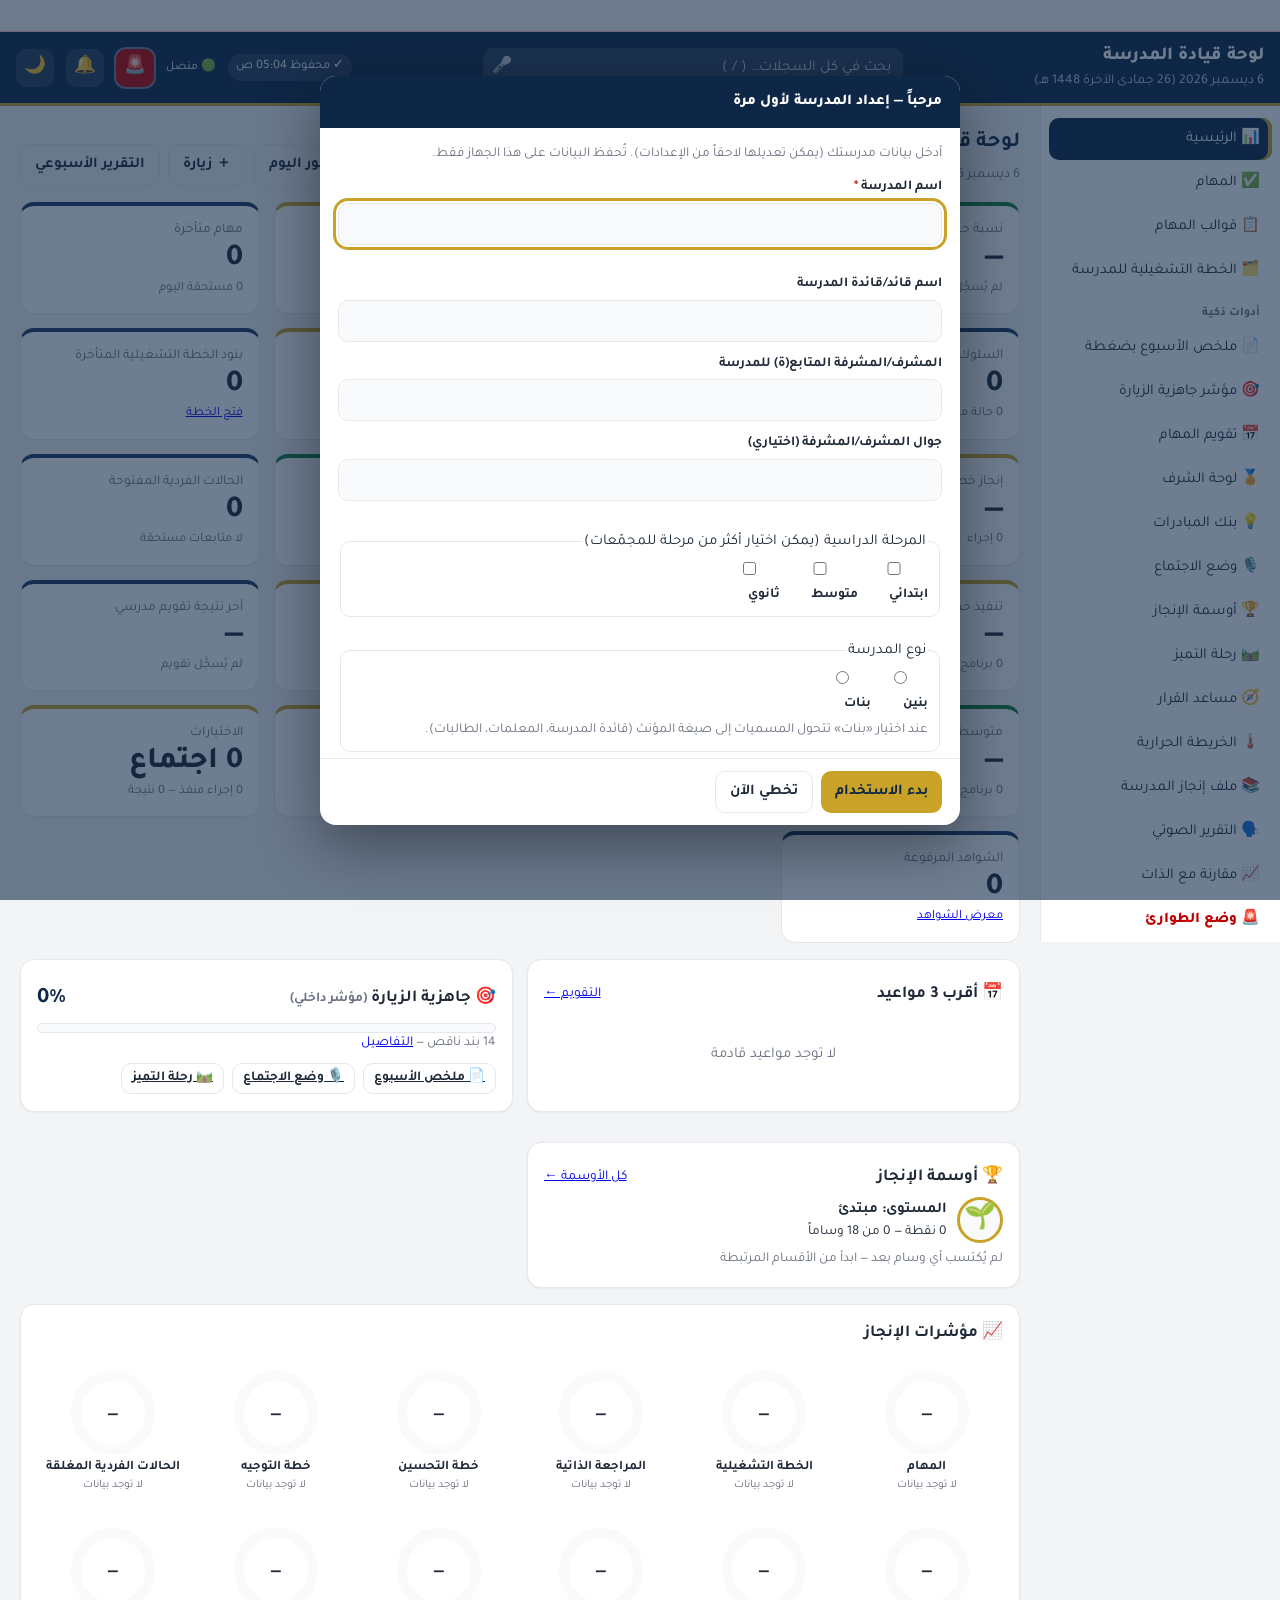
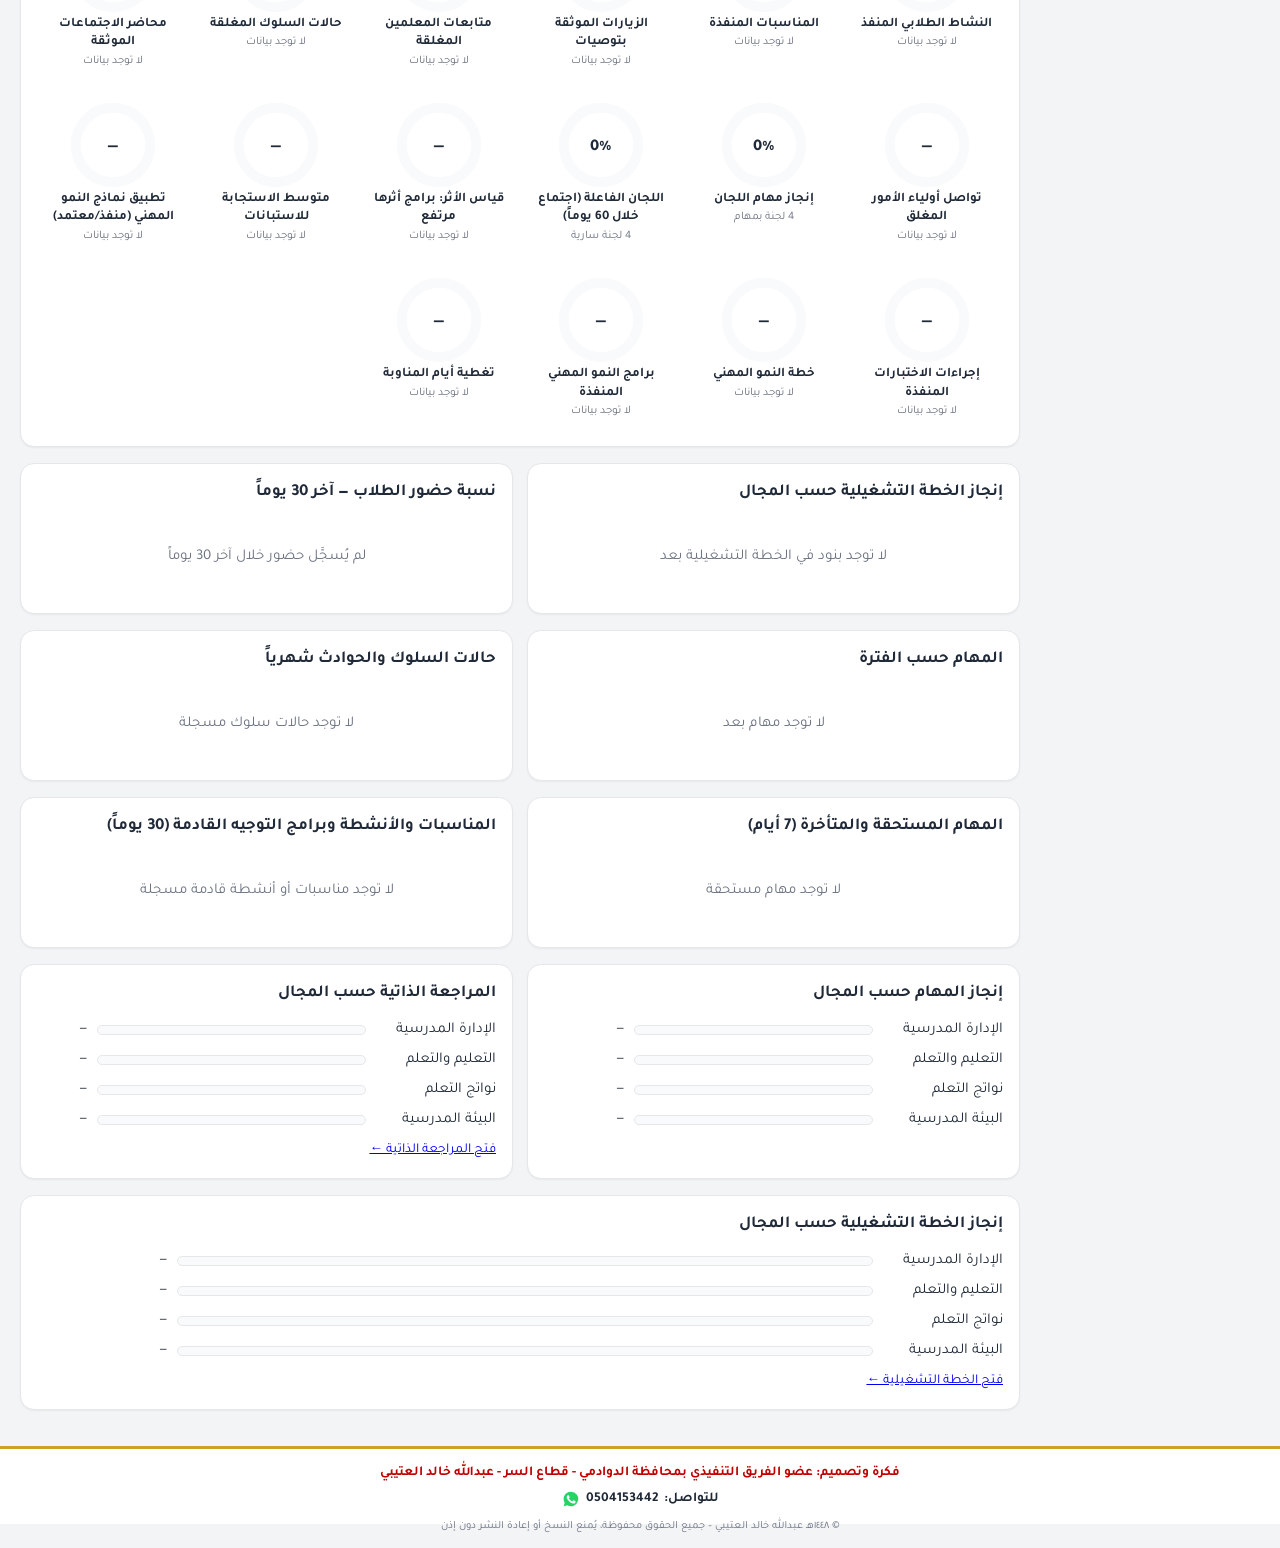
==== commit 5c0c4379: "v1.16.1: new design credit + WhatsApp contact line" ====
--- a/index.html
+++ b/index.html
@@ -93,7 +93,7 @@
 <div id="bellPanel" class="bellp card" hidden role="dialog" aria-label="التنبيهات"></div>
 <main id="main" tabindex="-1"></main>
 </div>
-<footer class="credit">تصميم: عضو الفريق التنفيذي عبدالله خالد العتيبي – قطاع السر</footer>
+<footer class="credit"><div>فكرة وتصميم: عضو الفريق التنفيذي بمحافظة الدوادمي - قطاع السر - عبدالله خالد العتيبي</div><div class="contact"><a href="https://wa.me/966504153442" target="_blank" rel="noopener" aria-label="واتساب 0504153442">للتواصل: <bdi>0504153442</bdi> <svg class="waic" viewBox="0 0 32 32" width="18" height="18" aria-hidden="true"><path fill="#25D366" d="M16 2.9A13 13 0 0 0 4.8 22.6L3 29l6.6-1.7A13 13 0 1 0 16 2.9z"/><path fill="#fff" d="M23.3 19.6c-.4-.2-2.3-1.1-2.6-1.3-.4-.1-.6-.2-.9.2l-1.2 1.5c-.2.3-.4.3-.8.1a10.6 10.6 0 0 1-5.3-4.6c-.4-.7.4-.6 1.1-2 .1-.3 0-.5 0-.7l-1.2-2.8c-.3-.7-.6-.6-.9-.6h-.7c-.3 0-.7.1-1 .5-.4.4-1.4 1.3-1.4 3.2s1.4 3.7 1.6 4c.2.2 2.7 4.2 6.6 5.9 2.5 1.1 3.5 1.2 4.7 1 .8-.1 2.3-.9 2.6-1.9.3-.9.3-1.7.2-1.9-.1-.2-.4-.3-.8-.5z"/></svg></a></div></footer>
 <div class="copyline">© ١٤٤٨هـ عبدالله خالد العتيبي – جميع الحقوق محفوظة، يُمنع النسخ أو إعادة النشر دون إذن</div>
 <div id="printArea" class="print-area"></div>
 <dialog id="dlg"><form id="dlgForm" method="dialog" novalidate></form></dialog>
--- a/styles.css
+++ b/styles.css
@@ -353,3 +353,5 @@
 .pfcover{text-align:center;padding:120px 20px;page-break-after:always;break-after:page}.pfcover h1{font-size:30pt;margin:30px 0 10px}.pfcover h2{font-size:22pt}.pftoc{page-break-after:always;break-after:page}.pfsec{break-inside:auto;margin-bottom:18px}.pfsec h2{border-bottom:2px solid #c9a227;padding-bottom:4px}
 #decQ,#vrText{width:100%;box-sizing:border-box;min-height:5em}
 @media (max-width:600px){header.top .ttl h1{font-size:15px}}
+
+.credit .contact{margin-top:4px;font-weight:600}.credit .contact a{color:var(--ink,#1f2937);text-decoration:none;display:inline-flex;align-items:center;gap:6px}[data-theme=dark] .credit .contact a{color:#e5e7eb}.waic{vertical-align:middle;flex:none}
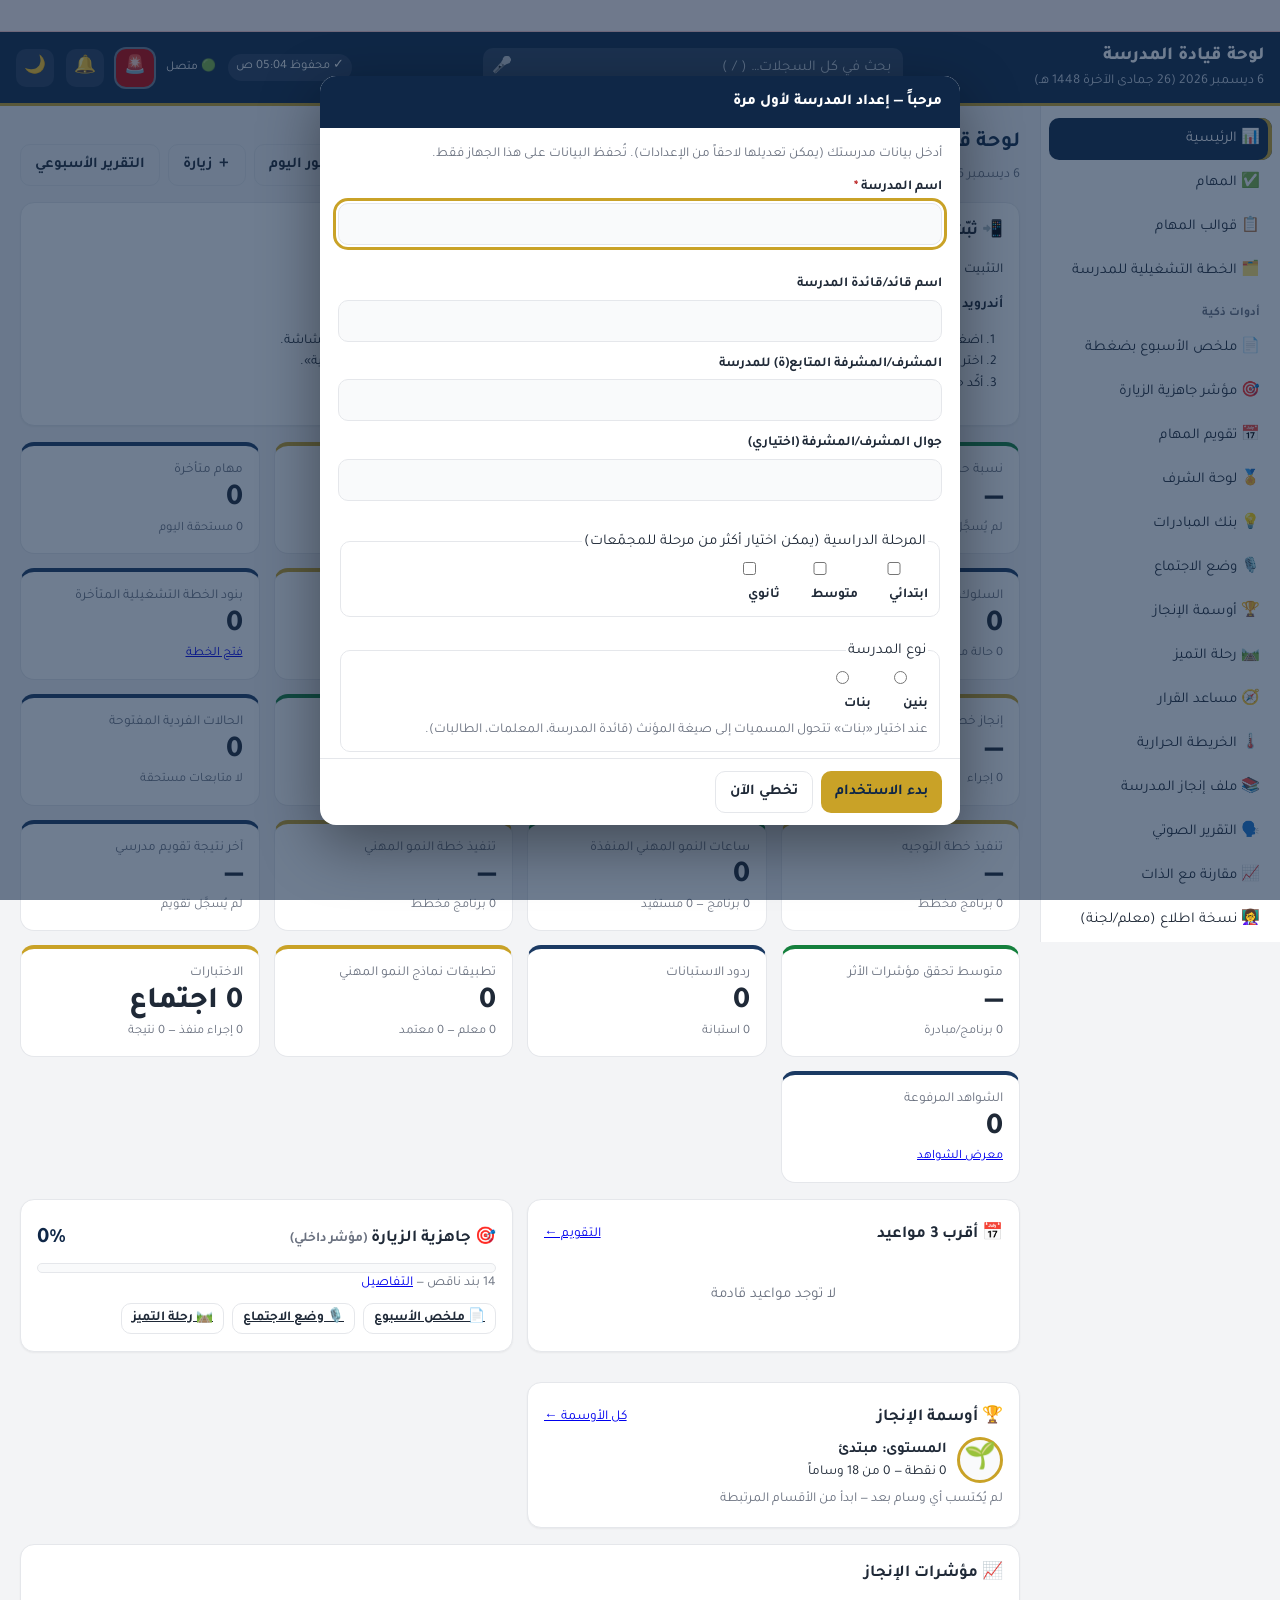
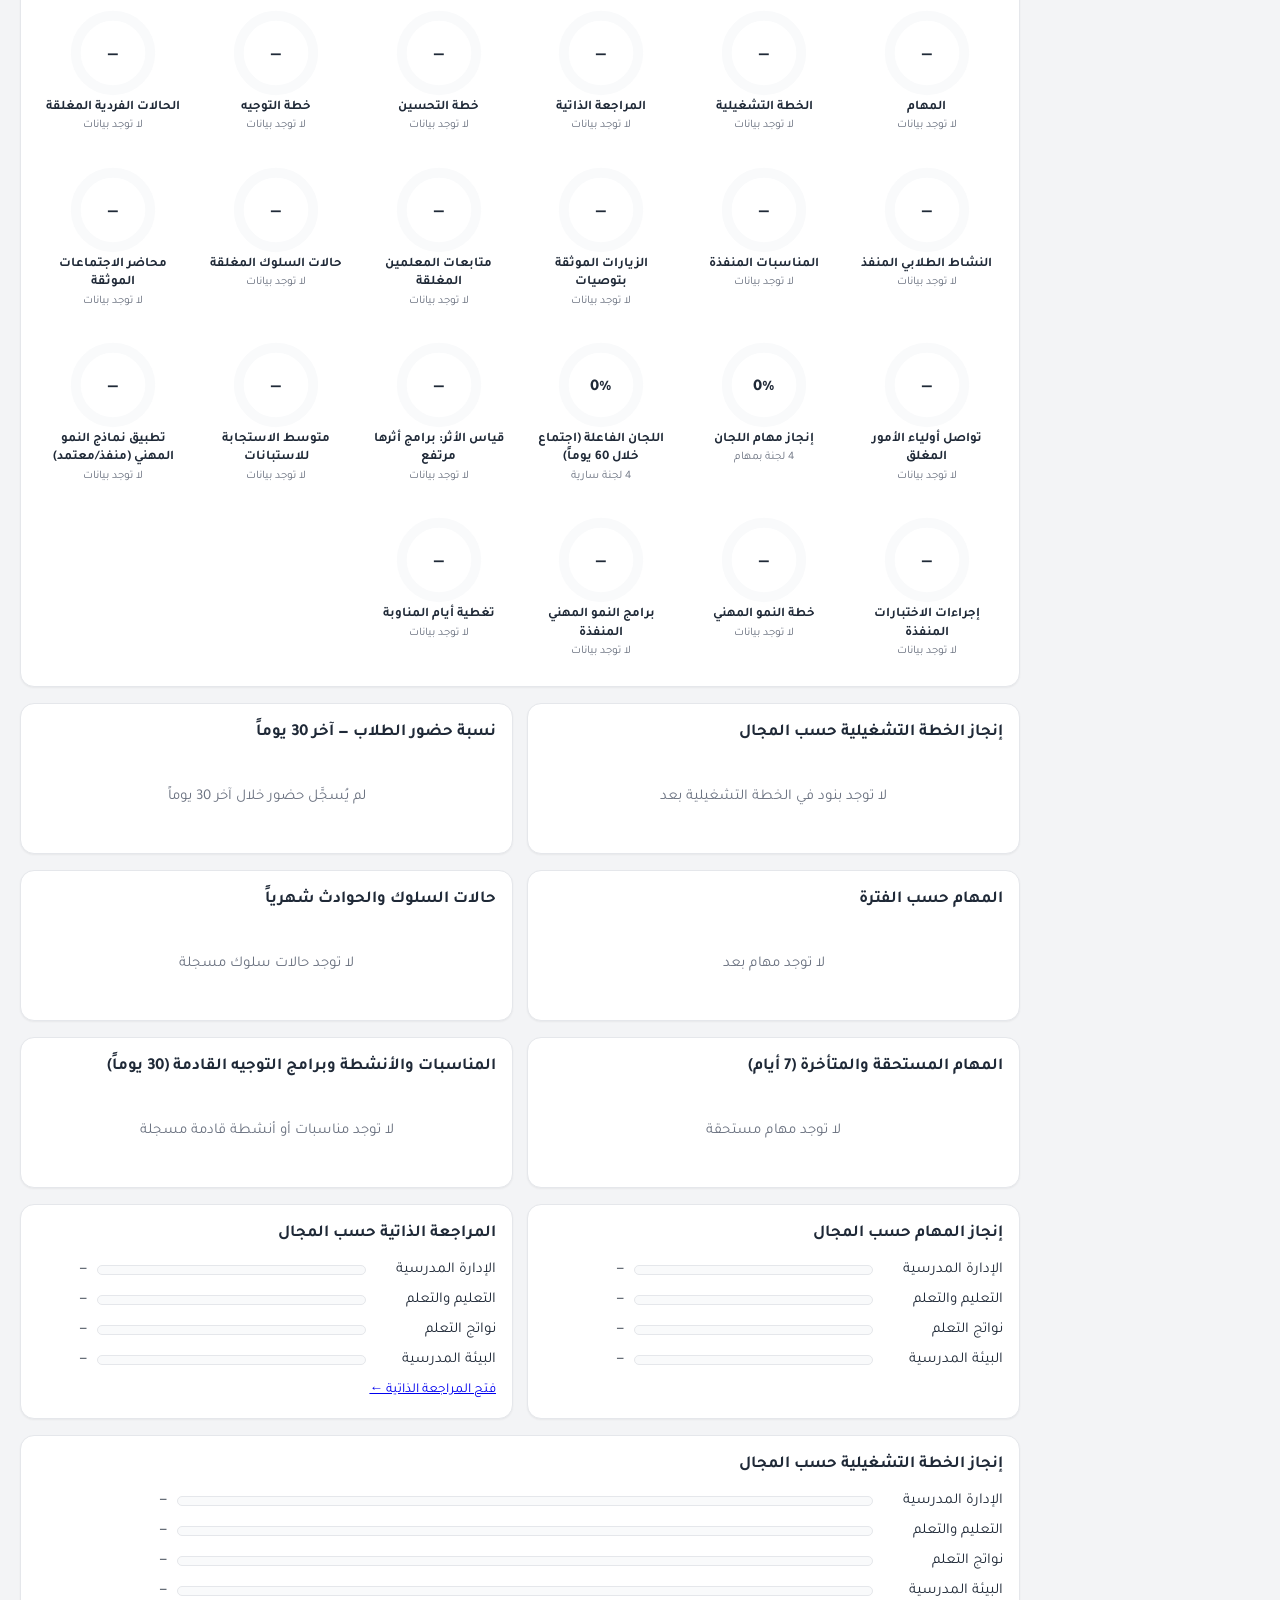
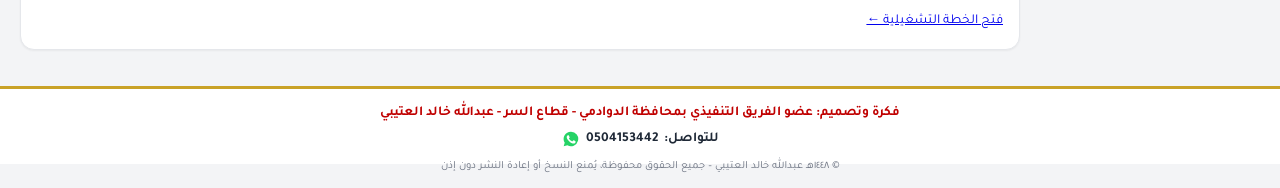
==== commit 746c23ac: "v1.18.0: read-only copy for teacher/committee (offline HTML viewer)" ====
--- a/index.html
+++ b/index.html
@@ -52,6 +52,7 @@
   <a href="#portfolio" data-v="portfolio">📚 ملف إنجاز المدرسة</a>
   <a href="#vrep" data-v="vrep">🗣️ التقرير الصوتي</a>
   <a href="#cmp" data-v="cmp">📈 مقارنة مع الذات</a>
+  <a href="#share" data-v="share">👩‍🏫 نسخة اطلاع (معلم/لجنة)</a>
   <a href="#emg" data-v="emg" class="navemg">🚨 وضع الطوارئ</a>
   <div class="sep">السجلات</div>
   <a href="#attendance" data-v="attendance">🧑‍🎓 حضور الطلاب</a>
--- a/styles.css
+++ b/styles.css
@@ -355,3 +355,7 @@
 @media (max-width:600px){header.top .ttl h1{font-size:15px}}
 
 .credit .contact{margin-top:4px;font-weight:600}.credit .contact a{color:var(--ink,#1f2937);text-decoration:none;display:inline-flex;align-items:center;gap:6px}[data-theme=dark] .credit .contact a{color:#e5e7eb}.waic{vertical-align:middle;flex:none}
+.prot .protrow{margin:8px 0}.pbar{height:10px;border-radius:6px;background:var(--line,#e5e7eb);overflow:hidden;margin-top:6px}.pbar i{display:block;height:100%;background:#16a34a}.pbar i.hi{background:#c00000}.chip.ok{background:#dcfce7;color:#166534}.chip.warn{background:#fef3c7;color:#92400e}.instc{position:relative}.instx{position:absolute;inset-inline-end:8px;top:8px}
+footer.credit[hidden]{display:none!important}
+footer.credit[hidden]+.copyline{margin-top:0;padding-top:10px;border-top:3px solid var(--gold);background:var(--card)}
+.shgrid{display:grid;grid-template-columns:repeat(auto-fill,minmax(210px,1fr));gap:6px;margin-bottom:10px}.shbox{display:flex;align-items:center;gap:6px;flex-wrap:wrap;padding:6px 8px;border:1px solid var(--line);border-radius:8px;background:var(--soft)}.shbox.sens{border-color:#f59e0b}
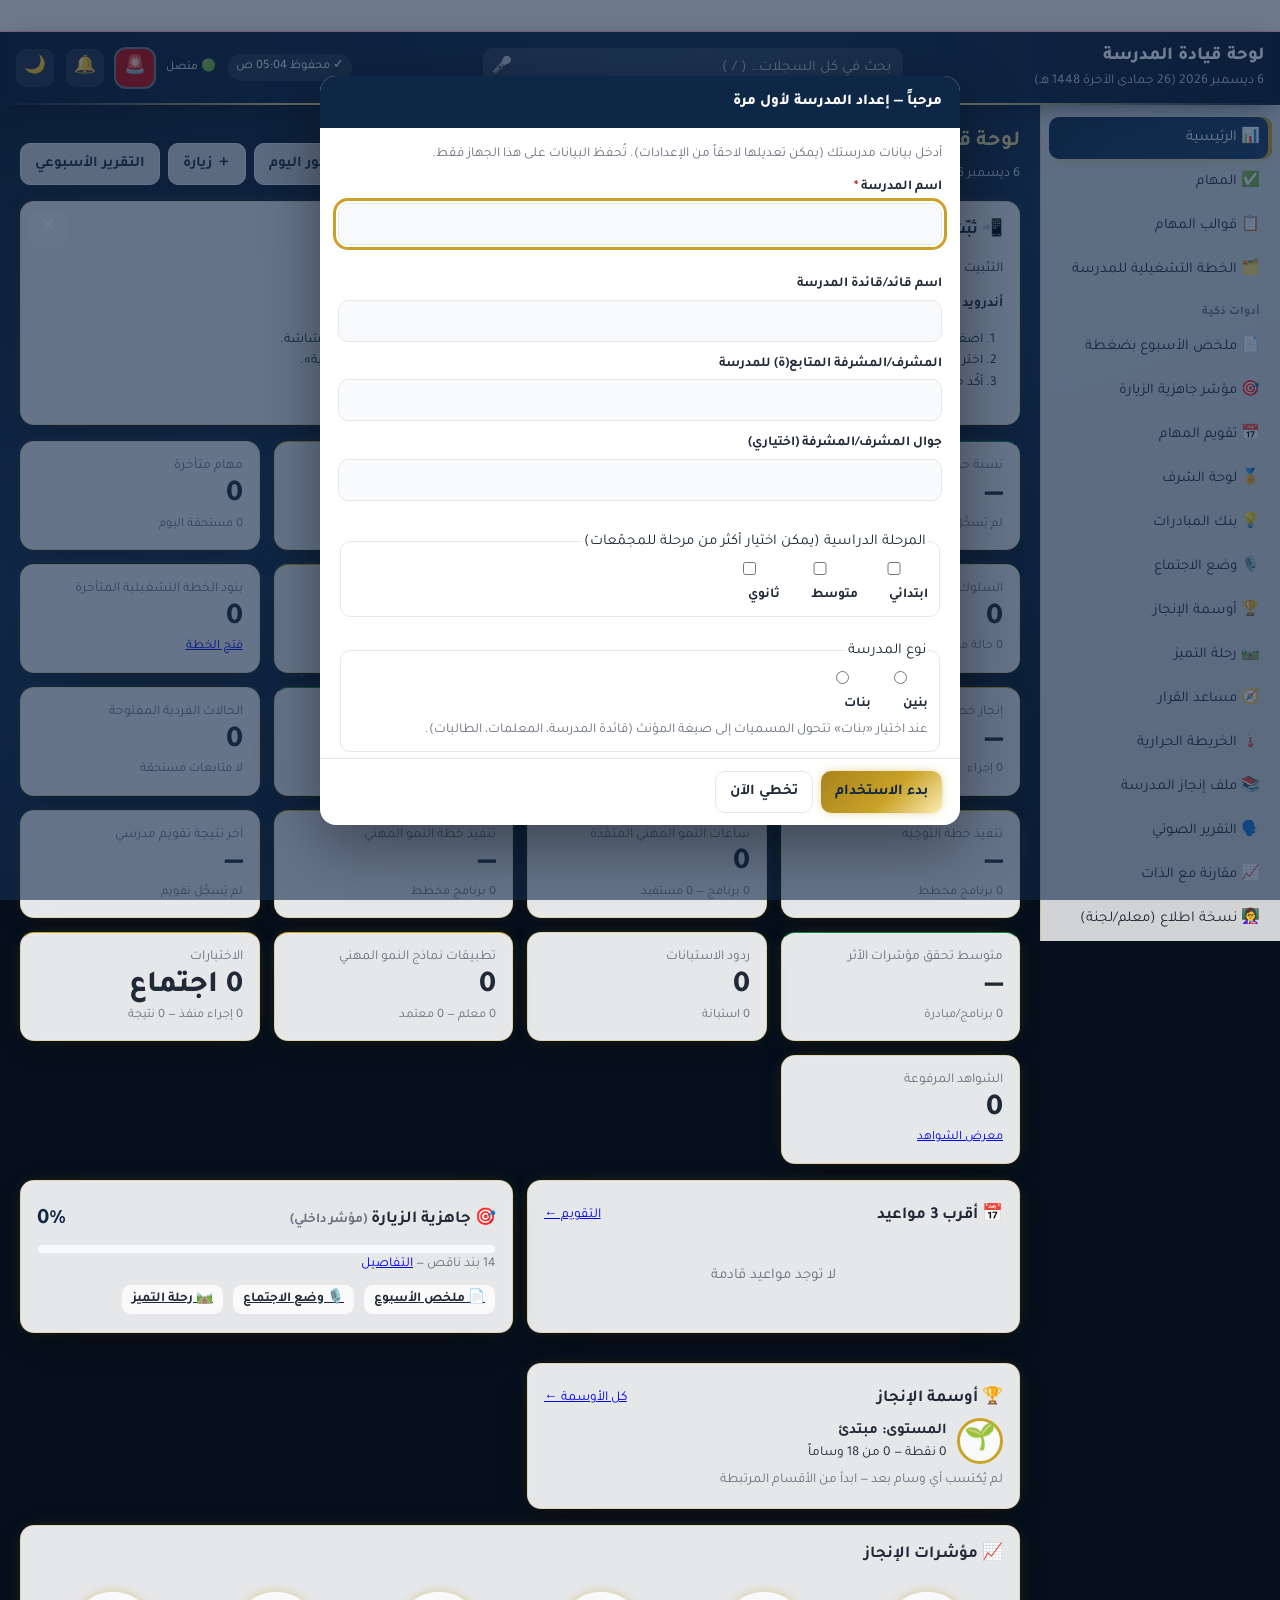
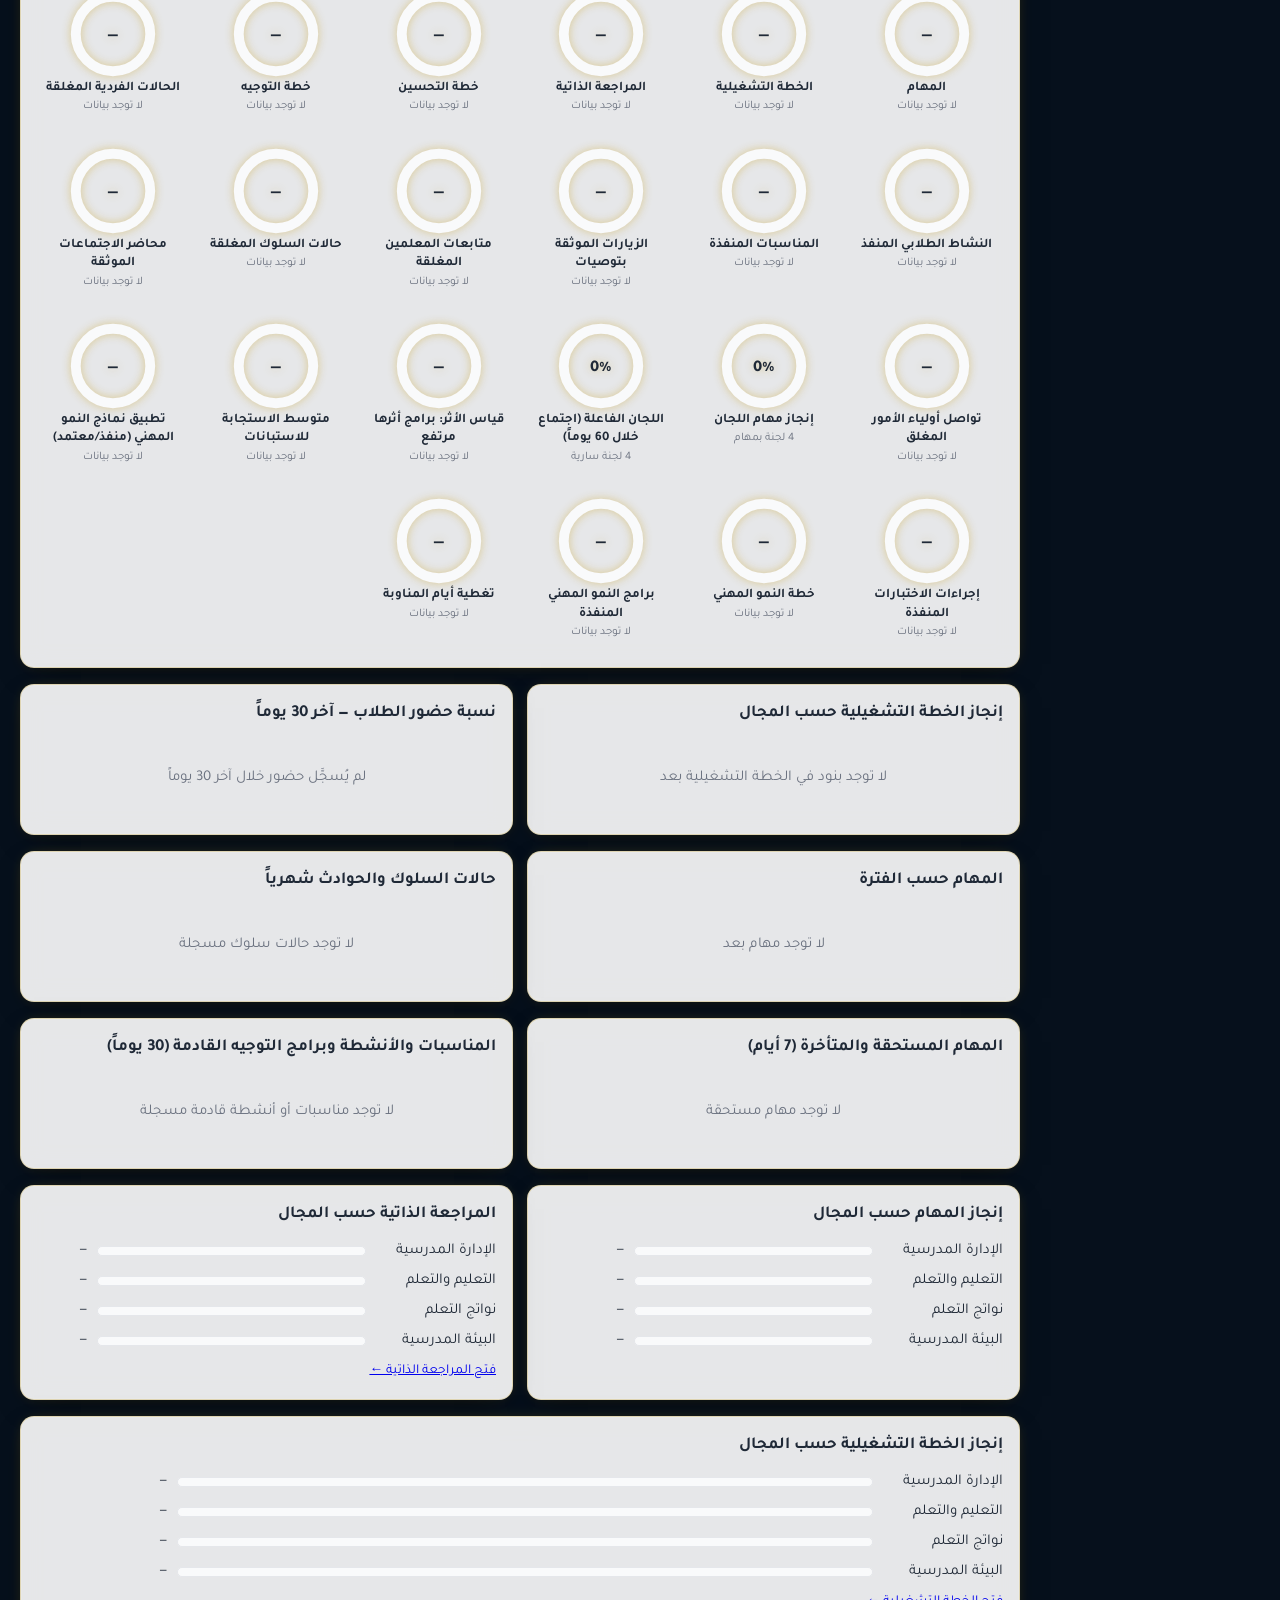
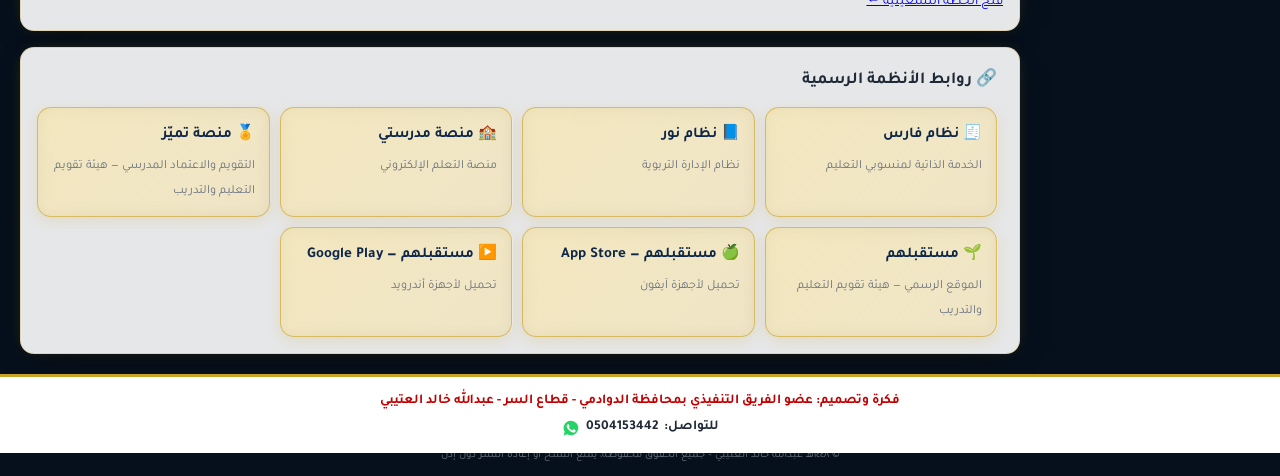
==== commit d1e04d53: "v1.23.0: «استيراد بيانات المعلمين» — استيراد ملفات متعددة وتجميعها مع قائمة المعلمين والحذف" ====
--- a/index.html
+++ b/index.html
@@ -85,6 +85,8 @@
   <a href="#review" data-v="review">🔎 المراجعة الذاتية</a>
   <a href="#actions" data-v="actions">🎯 إجراءات خطة التحسين</a>
   <div class="sep">أخرى</div>
+  <a href="#itqan" data-v="itqan">🔗 ربط منصة إتقان</a>
+  <a href="#guides" data-v="guides">📘 الأدلة المرجعية</a>
   <a href="#evidence" data-v="evidence">📎 الشواهد</a>
   <a href="#reports" data-v="reports">🖨️ التقارير والتصدير</a>
   <a href="#audit" data-v="audit">🕓 سجل التغييرات</a>
@@ -99,6 +101,8 @@
 <div id="printArea" class="print-area"></div>
 <dialog id="dlg"><form id="dlgForm" method="dialog" novalidate></form></dialog>
 <div id="toast" role="status" aria-live="polite"></div>
+<input type="file" id="itqIn" accept="application/json,.json" hidden>
+<input type="file" id="tiIn" accept="application/json,.json" multiple hidden>
 <input type="file" id="fileIn" accept="application/json,.json" hidden>
 <input type="file" id="evIn" multiple accept="image/*,.pdf,.doc,.docx,.xls,.xlsx,.ppt,.pptx,.csv,.txt" hidden>
 <input type="file" id="secIn" multiple accept="image/*,.pdf,.doc,.docx,.xls,.xlsx,.ppt,.pptx,.csv,.txt" hidden>
--- a/styles.css
+++ b/styles.css
@@ -359,3 +359,66 @@
 footer.credit[hidden]{display:none!important}
 footer.credit[hidden]+.copyline{margin-top:0;padding-top:10px;border-top:3px solid var(--gold);background:var(--card)}
 .shgrid{display:grid;grid-template-columns:repeat(auto-fill,minmax(210px,1fr));gap:6px;margin-bottom:10px}.shbox{display:flex;align-items:center;gap:6px;flex-wrap:wrap;padding:6px 8px;border:1px solid var(--line);border-radius:8px;background:var(--soft)}.shbox.sens{border-color:#f59e0b}
+
+.guqr{width:130px;margin:10px auto 0;background:#fff;padding:4px;border-radius:8px}.guqr img,.guqr svg{width:100%;height:auto;display:block}
+.gufrm{display:grid;grid-template-columns:repeat(auto-fit,minmax(200px,1fr));gap:8px;margin-top:8px}.gufrm input{width:100%;min-width:0}
+/* عداد الأسابيع الدراسية */
+.wkcard{background:linear-gradient(145deg,var(--navy),#0a1c36);color:#fff;border:1px solid #c9a22755;box-shadow:0 10px 28px -12px #0f274788;position:relative;overflow:hidden}
+.wkcard h3{color:var(--gold2)}.wkcard .small{color:#dbe4f0}
+.wkbadge{background:linear-gradient(135deg,var(--gold),var(--gold2));color:var(--navy);border-radius:999px;padding:3px 12px;font-weight:800;font-size:.85rem}.wkbadge.hol{background:#1f8a5b;color:#fff}
+.wkdate{color:#cbd5e1;font-size:.88rem;margin-top:4px}.wkterm{color:var(--gold2);font-weight:700;margin-top:8px}
+.wkbig{font-family:"El Messiri",Tajawal,sans-serif;font-size:1.7rem;font-weight:800;margin:4px 0}.wkbig b{color:var(--gold2);font-size:2.2rem}
+.wksub{color:#e2e8f0}
+.wkbar{height:12px;border-radius:99px;background:#ffffff1f;overflow:hidden;margin:10px 0}.wkbar i{display:block;height:100%;background:linear-gradient(90deg,var(--gold2),var(--gold));border-radius:99px;margin-inline-start:0}
+.wkstats{display:grid;grid-template-columns:repeat(4,1fr);gap:8px}.wkstats div,.wkcdg div{background:#ffffff14;border:1px solid #ffffff22;border-radius:12px;padding:8px;text-align:center;backdrop-filter:blur(6px)}
+.wkstats b,.wkcdg b{display:block;font-size:1.35rem;color:var(--gold2);font-variant-numeric:tabular-nums}.wkstats span,.wkcdg span{font-size:.78rem;color:#cbd5e1}
+.wkcd{margin-top:12px}.wkcdg{display:grid;grid-template-columns:repeat(4,1fr);gap:8px;margin-top:6px;direction:rtl}
+.wknh{margin-top:10px}.wknote{opacity:.7;margin-top:6px;font-size:.75rem}
+@media(max-width:560px){.wkstats{grid-template-columns:repeat(2,1fr)}.wkbig{font-size:1.4rem}}
+@media print{.wkcard{display:none}}
+.wkrange{display:inline-block;margin-top:6px;background:#ffffff14;border:1px solid #c9a22766;border-radius:10px;padding:2px 10px;font-size:.9rem;color:#f1e3b0}.wkexam{display:inline-block;margin:8px 0 0;background:#b45309;color:#fff;border-radius:999px;padding:3px 12px;font-weight:800;font-size:.88rem}
+/* ===== v1.21.1 طبقة اللمعان (شاشة فقط) ===== */
+@media screen{
+body{background:radial-gradient(1200px 600px at 85% -10%,color-mix(in srgb,var(--navy2) 70%,transparent),transparent 60%),linear-gradient(160deg,color-mix(in srgb,var(--navy) 45%,#000) 0%,var(--navy) 45%,color-mix(in srgb,var(--navy) 30%,#000) 100%) fixed;background-color:color-mix(in srgb,var(--navy) 40%,#000)}
+body::before{content:"";position:fixed;inset:0;pointer-events:none;z-index:0;opacity:.55;background-image:radial-gradient(1.5px 1.5px at 12% 18%,#f6e7b0,transparent),radial-gradient(1px 1px at 34% 72%,#fff,transparent),radial-gradient(1.5px 1.5px at 58% 30%,#e9d48a,transparent),radial-gradient(1px 1px at 76% 84%,#fff,transparent),radial-gradient(2px 2px at 90% 44%,#f6e7b0,transparent),radial-gradient(1px 1px at 22% 52%,#fff,transparent),radial-gradient(1.5px 1.5px at 66% 62%,#e9d48a,transparent);background-size:520px 520px;animation:sldTw 9s ease-in-out infinite alternate}
+@keyframes sldTw{0%{opacity:.25;transform:translateY(0)}100%{opacity:.7;transform:translateY(-12px)}}
+main,footer{position:relative;z-index:1}.top{z-index:20}
+.top{background:linear-gradient(90deg,#06142a,var(--navy) 55%,#06142a);border-bottom:2px solid transparent;border-image:linear-gradient(90deg,transparent,var(--gold2),var(--gold),var(--gold2),transparent) 1;box-shadow:0 6px 24px -8px #000a}
+.side{background:color-mix(in srgb,var(--card) 82%,transparent);backdrop-filter:blur(14px);-webkit-backdrop-filter:blur(14px);border-left:1px solid color-mix(in srgb,var(--gold) 30%,transparent)}
+.side a{transition:background .2s,transform .2s}.side a:hover{transform:translateX(-3px)}
+.side a.on{background:linear-gradient(135deg,var(--navy),var(--navy2));box-shadow:inset -4px 0 0 var(--gold),0 4px 14px -6px color-mix(in srgb,var(--gold) 60%,transparent)}
+main>h2,main>.head h2,main>.head .muted,main>.head .small,main>div>.head h2{color:#fff}
+main>.head h2,main>h2,.head>div>h2{background:linear-gradient(100deg,var(--gold) 0%,#fff6d0 22%,var(--gold2) 38%,var(--gold) 60%,#fff3c4 80%,var(--gold) 100%);background-size:250% 100%;-webkit-background-clip:text;background-clip:text;color:transparent!important;animation:sldSheen 6s linear infinite}
+.head .muted,.head .small{color:#d6deea!important}
+@keyframes sldSheen{to{background-position:-250% 0}}
+.card,.kpi,.comcard,.tcard{background:color-mix(in srgb,var(--card) 90%,transparent);backdrop-filter:blur(12px) saturate(1.2);-webkit-backdrop-filter:blur(12px) saturate(1.2);border:1px solid color-mix(in srgb,var(--gold) 28%,transparent);box-shadow:0 10px 30px -14px #000c,0 0 0 1px #ffffff10 inset,0 0 18px -10px color-mix(in srgb,var(--gold) 70%,transparent);position:relative;overflow:hidden;animation:sldIn .45s ease-out both}
+.card::after,.kpi::after{content:"";position:absolute;top:0;bottom:0;width:40%;inset-inline-start:-60%;background:linear-gradient(105deg,transparent,#ffffff40,transparent);transform:skewX(-18deg);pointer-events:none;transition:none;opacity:0}
+.card:hover::after,.kpi:hover::after{opacity:1;inset-inline-start:130%;transition:inset-inline-start .9s ease,opacity .2s}
+.kpi:hover,.card:hover{border-color:color-mix(in srgb,var(--gold) 60%,transparent)}
+main>*:nth-child(2){animation-delay:.05s}main>*:nth-child(3){animation-delay:.1s}main>*:nth-child(4){animation-delay:.15s}
+@keyframes sldIn{from{opacity:0;transform:translateY(10px)}to{opacity:1;transform:none}}
+.btn{transition:transform .15s,box-shadow .2s;position:relative;overflow:hidden}.btn:hover{transform:translateY(-1px);box-shadow:0 6px 16px -6px #000a}
+.btn.gold{background:linear-gradient(135deg,#a8841c,var(--gold) 30%,#f5e3a0 50%,var(--gold) 70%,#a8841c);background-size:220% 100%;animation:sldSheen 5s linear infinite;color:var(--navy);box-shadow:0 0 12px -4px var(--gold)}
+.btn.ghost{background:color-mix(in srgb,var(--card) 80%,transparent)}
+.wkcard{background:linear-gradient(145deg,color-mix(in srgb,var(--navy) 85%,transparent),#0a1c36e6)}
+.wkcard h3{background:linear-gradient(100deg,var(--gold),#fff6d0,var(--gold2),var(--gold));background-size:250% 100%;-webkit-background-clip:text;background-clip:text;color:transparent;animation:sldSheen 6s linear infinite}
+}
+@media screen and (max-width:700px){body::before{background-size:360px 360px}.card,.kpi{backdrop-filter:blur(6px);-webkit-backdrop-filter:blur(6px)}}
+@media (prefers-reduced-motion:reduce){*,*::before,*::after{animation:none!important;transition:none!important}}
+/* v1.22.0 مقاييس دائرية + احتفال */
+.wkcf{background:#ffffff1a;border:1px solid #c9a22766;border-radius:999px;width:34px;height:34px;cursor:pointer;font-size:1rem;margin-inline-start:6px}.wkcf:hover{background:#ffffff33}
+.wkgs{display:flex;justify-content:center;gap:22px;margin:6px 0 12px;flex-wrap:wrap}
+.wkg{display:flex;flex-direction:column;align-items:center}.wkg svg{width:112px;height:112px;filter:drop-shadow(0 0 6px #e9c86066)}
+.wkg-bg{fill:none;stroke:#ffffff1f;stroke-width:9}.wkg-fg{fill:none;stroke-width:9;stroke-linecap:round;animation:rg 1.4s cubic-bezier(.2,.8,.2,1) both}
+.wkg-t{fill:#fff3c4;font-weight:800;font-size:19px;font-family:inherit}.wkg-l{font-weight:700;font-size:.85rem;color:var(--gold2)}.wkg-s{font-size:.72rem;color:#cbd5e1}
+.ring svg{filter:drop-shadow(0 0 5px color-mix(in srgb,var(--gold) 45%,transparent))}.rg-fg{animation-duration:1.4s;animation-timing-function:cubic-bezier(.2,.8,.2,1)}
+.rings .ring:nth-child(2) .rg-fg{animation-delay:.08s}.rings .ring:nth-child(3) .rg-fg{animation-delay:.16s}.rings .ring:nth-child(4) .rg-fg{animation-delay:.24s}.rings .ring:nth-child(n+5) .rg-fg{animation-delay:.32s}
+@media(max-width:560px){.wkg svg{width:96px;height:96px}}
+@media print{#sldCf,.wkcf{display:none!important}}
+@media (prefers-reduced-motion:reduce){.wkg-fg{animation:none}}
+
+/* v1.22.1 روابط الأنظمة الرسمية */
+.offl-g{display:grid;grid-template-columns:repeat(auto-fill,minmax(200px,1fr));gap:10px}
+.offl-c{display:flex;flex-direction:column;gap:4px;padding:12px 14px;border-radius:14px;text-decoration:none;color:var(--navy);background:linear-gradient(135deg,rgba(233,212,138,.55),rgba(201,162,39,.25));border:1px solid rgba(201,162,39,.6);backdrop-filter:blur(8px);-webkit-backdrop-filter:blur(8px);box-shadow:0 4px 14px rgba(201,162,39,.18);transition:transform .15s,box-shadow .15s;min-width:0;overflow-wrap:anywhere}
+.offl-c:hover{transform:translateY(-2px);box-shadow:0 8px 20px rgba(201,162,39,.3)}
+.offl-c small{color:var(--muted)}[data-theme=dark] .offl-c{color:var(--gold2)}
